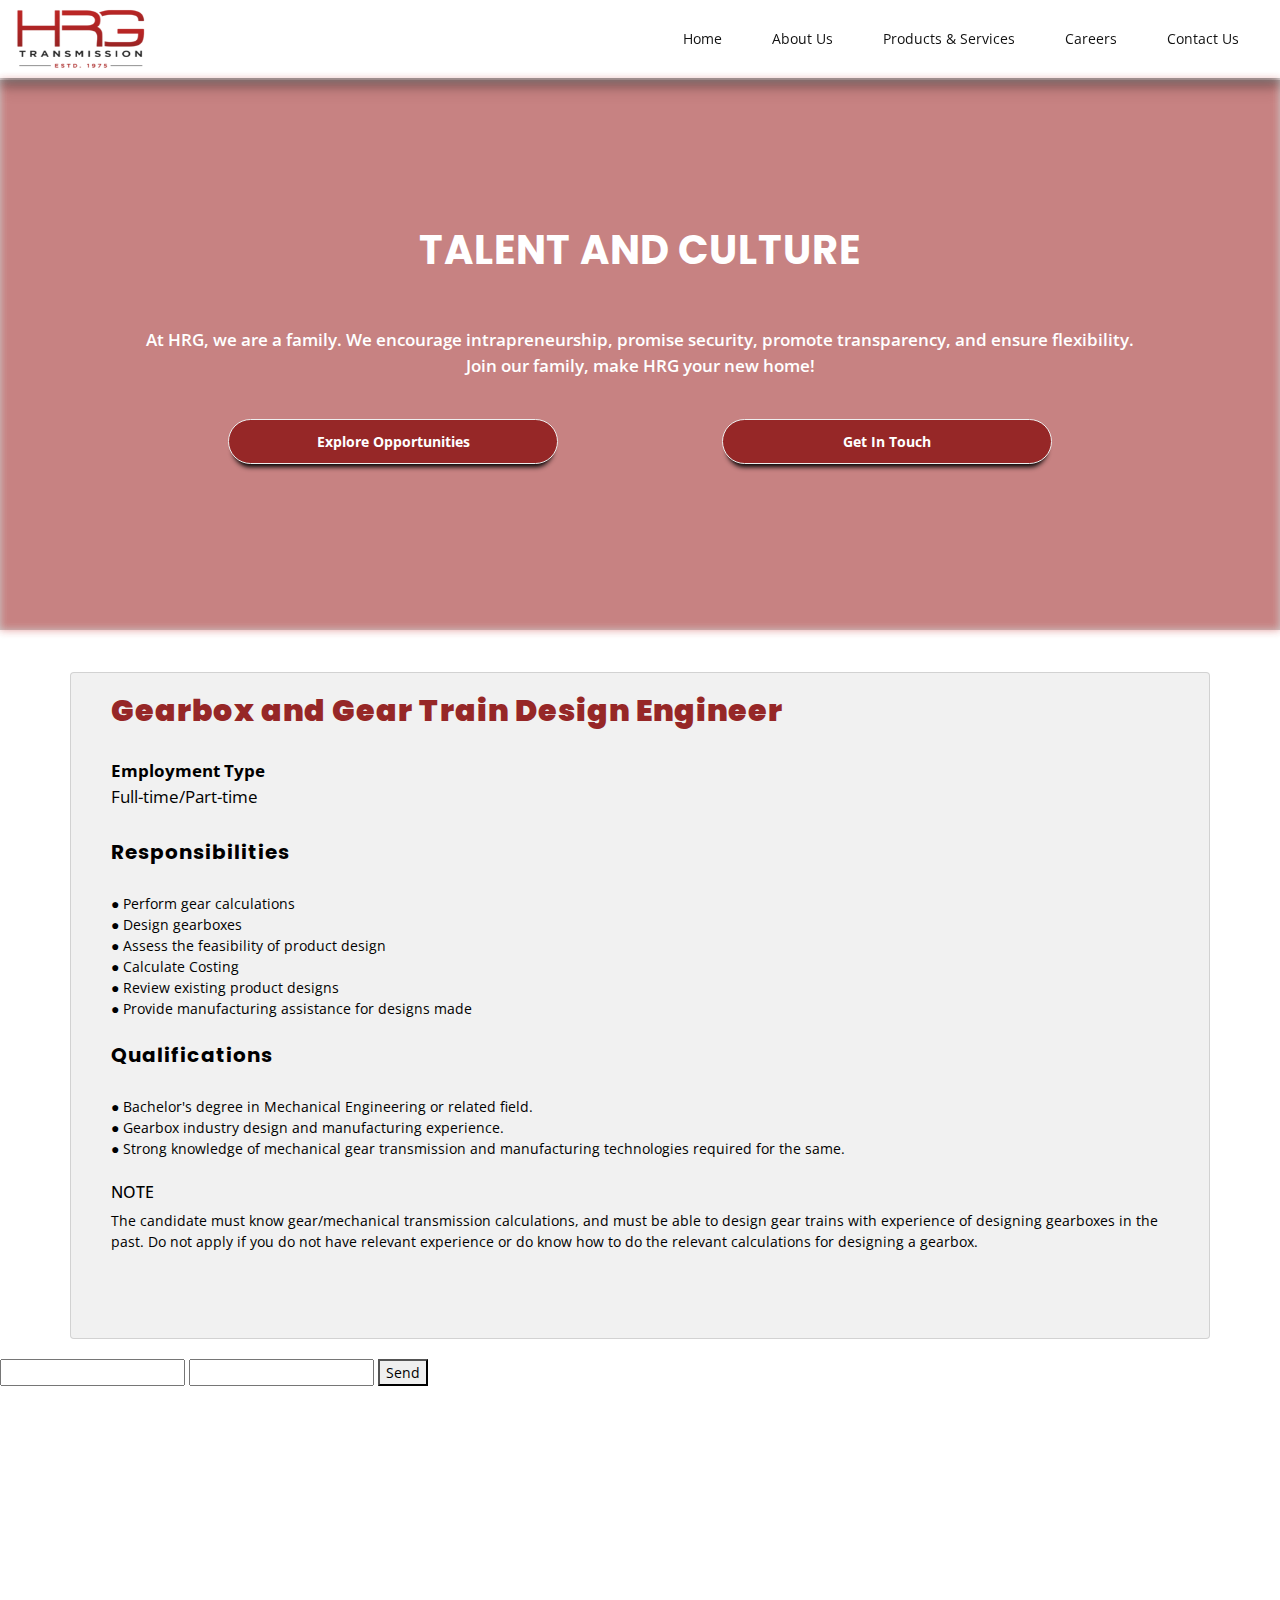
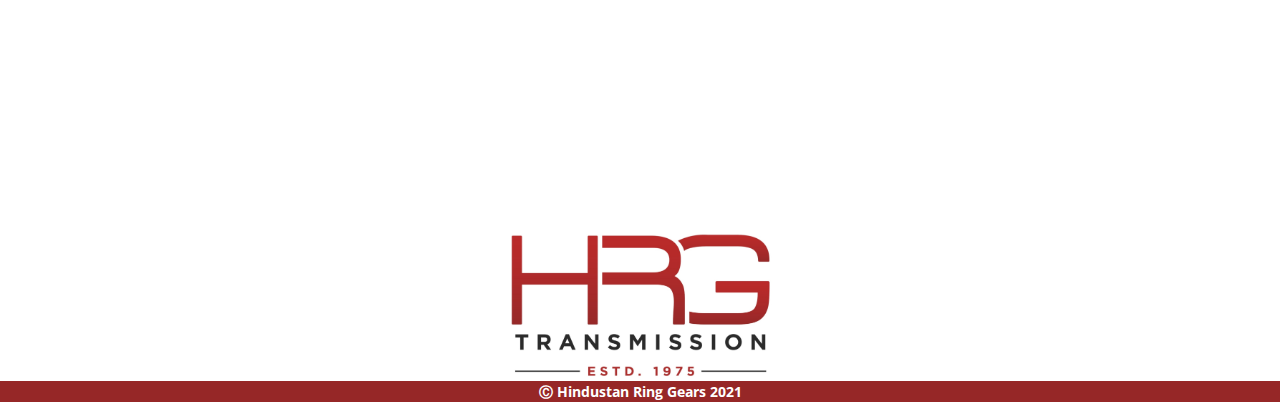
==== careers.html @ 435c7778 "Add files via upload" ====
<!DOCTYPE html>
<html lang="en" >
<head>
  <meta charset="UTF-8">
  <title>HRG Transmission - Careers</title>
  <meta name="viewport" content="width=device-width, initial-scale=1">
  <link rel="apple-touch-icon" sizes="180x180" href="./apple-touch-icon.png">
<link rel="icon" type="image/png" sizes="32x32" href="./favicon-32x32.png">
<link rel="icon" type="image/png" sizes="16x16" href="./favicon-16x16.png">
<link rel="manifest" href="/site.webmanifest">
<link rel="mask-icon" href="/safari-pinned-tab.svg" color="#5bbad5">
<meta name="msapplication-TileColor" content="#da532c">
<meta name="theme-color" content="#ffffff">
<link href='https://fonts.googleapis.com/css?family=Open+Sans:400,300,600,600italic,800,700,300italic' rel='stylesheet' type='text/css'>

<!-- <link rel="stylesheet" href="https://maxcdn.bootstrapcdn.com/font-awesome/4.5.0/css/font-awesome.min.css"><link rel="stylesheet" href="https://cdnjs.cloudflare.com/ajax/libs/normalize/5.0.0/normalize.min.css"> -->
	<link rel="stylesheet" href="https://maxcdn.bootstrapcdn.com/bootstrap/4.0.0/css/bootstrap.min.css" integrity="sha384-Gn5384xqQ1aoWXA+058RXPxPg6fy4IWvTNh0E263XmFcJlSAwiGgFAW/dAiS6JXm" crossorigin="anonymous">
    <link rel="stylesheet" href="./css/font-awesome.min.css">
    <!-- <link rel="stylesheet" href="https://cdnjs.cloudflare.com/ajax/libs/normalize/5.0.0/normalize.min.css">
    <link rel='stylesheet' href='https://cdnjs.cloudflare.com/ajax/libs/animate.css/3.2.3/animate.min.css'> -->
    <link rel="stylesheet" href="./css/line-icons.css">
    <link rel="stylesheet" href="./css/owl.carousel.css">
    <link rel="stylesheet" href="./css/owl.theme.css">
    <link rel="stylesheet" href="./css/nivo-lightbox.css">
    <link rel="stylesheet" href="./css/magnific-popup.css">
    <link rel="stylesheet" href="./css/slicknav.css">
    <link rel="stylesheet" href="./css/animate.css">   
    <link rel="stylesheet" href="./css/responsive.css">
    <link rel="stylesheet" href="./css/products.css">
	<link rel="stylesheet" href="./careerstyle.css">

<!-- <link rel="stylesheet" href="./css/main.css"> -->


</head>
<body>
<!-- partial:index.partial.html -->
<!-- <div class="jobs-nav">
	<div class="logo">CompanyCam</div>
	<div class="apply-now">Apply Now</div>
</div> -->
<!-- <nav class="navbar fixed-top wow fadeInDown">

	<div class="logo-wrapper mx-auto text-center" display="inline-block">
	  <a class="navbar-brand" href="index.html"><img src="./images/hrg.jpg" class="flex-center" width="150px" height="70px"></a>
	</div>

</nav> -->

<nav class="navbar navbar-expand-lg fixed-top scrolling-navbar ">
	<!-- <div class="container"> -->
	  <!-- Brand and toggle get grouped for better mobile display -->
	  <div class="navbar-header">
		<a href="index.html" class="navbar-brand"><img class="img-fulid" src="./hrglogo2.png" alt="HRG" width="130px" height="62px"></a>
		<button class="navbar-toggler" type="button" data-toggle="collapse" data-target="#main-navbar" aria-controls="main-navbar" aria-expanded="false" aria-label="Toggle navigation">
		  <i class="lnr lnr-menu"></i>
		</button>
	  </div>
	  <div class="collapse navbar-collapse" id="main-navbar">
		<ul class="navbar-nav mr-auto w-100 justify-content-end">

		  <li class="nav-item">
			<a class="nav-link page-scroll" href="./index.html">Home</a>
		  </li>
		  <li class="nav-item">
			<a class="nav-link page-scroll" href="./index.html#services">About Us</a>
		  </li>
		  <li class="nav-item">
			<a class="nav-link page-scroll" href="./index.html#allproducts">Products & Services</a>
		  </li>
		  <li class="nav-item">
			<a class="nav-link page-scroll" href="./index.html#joinus">Careers</a>
		  </li>
		  
		  <li class="nav-item">
			<a class="nav-link page-scroll" href="#contactus">Contact Us</a>
		  </li>
		</ul>
	  </div>
	<!-- </div> -->

	<!-- Mobile Menu Start -->
	<ul class="mobile-menu text-center" style="padding-top: 30px; ">
	  
		<li>
		  <a class="page-scroll" href="./index.html">Home</a>
		</li>
		<li>
		  <a class="page-scroll" href="./index.html#services">About Us</a>
		</li>
		<li>
		  <a class="page-scroll" href="./index.html#allproducts">Products & Services</a>
		</li>
		<li>
		  <a class="page-scroll" href="./index.html#joinus">Careers</a>
		</li>
		
		<li>
		  <a class="page-scroll" href="#contactus">Contact Us</a>
		</li>
	</ul>
	<!-- Mobile Menu End -->

  </nav>

<div class="jobs-header">
	<div class="item-title" style="margin-left: auto; margin-right: auto; padding-top: 50px;">
		<div style="text-align: center;"><h3>TALENT AND CULTURE</h3></div>
		<br> 
		<div style="text-align: center;">
			<p>At HRG, we are a family. We encourage intrapreneurship, promise security, promote transparency, and ensure flexibility. 
				<br>
				Join our family, make HRG your new home!</p>
		</div>
		<div class="container" style="text-align: center;">
			<!-- <a href="#pro" class="btn btn-common wow fadeInUp" data-wow-duration="1000ms" data-wow-delay="400ms"><strong>Join Us</strong></a> -->
			<div class="row">
			<div class="col" style="margin-top: 20px;">
				<a href="mailto:talentandculture@hrgtransmission.com" class="btn btn-common wow fadeInUp" data-wow-duration="1000ms" data-wow-delay="400ms"><strong>Explore Opportunities</strong></a>
			</div>
			<div class="col" style="margin-top: 20px;">	
			<a href="#contactus" class="btn btn-common wow fadeInUp" style="padding-top: 15px;" data-wow-duration="1000ms" data-wow-delay="400ms"><strong>Get In Touch</strong></a>
			</div>
			</div>	
		</div>
		
	
	</div>
	<div class="overlay background" style="padding-top: 50px;"></div>
</div>
<br>
<br>
<section id="pro"></section>
<div class="card wow zoomIn w3-gray container" style="margin-top: 90px; margin-bottom: 10px; box-shadow: 5px 10px 8px #888888;"> 

	<div id="corner" class="card-body">

	  <!-- <img src="./images/Group 175.png" class="ribbon" width="125px" height="90px"/> -->

		<h2 style="color: #962727; text-align: left;"><strong>Gearbox and Gear Train Design Engineer</strong></h2>
		<br>

		<!-- <div class="row text-right" style="float:right; padding-right: 10px;">
			<div class="col">
				<p><strong>Employment Type</strong><br>Full-time</p>
			
			</div>
				
		</div> -->

		<p class="card-text">
			<strong>Employment Type</strong><br>Full-time/Part-time
		</p>


		<p class="card-text" style="margin-top:30px">
		  <ul class="list-unstyled mt-3 mb-4">
		  <p class="funny text-left">
			<h4>Responsibilities</h3><br>
			● Perform gear calculations<br>
			● Design gearboxes<br>
			● Assess the feasibility of product design<br>
			● Calculate Costing<br>
			● Review existing product designs<br>
			● Provide manufacturing assistance for designs made<br>
			<!-- <ul>
				<li>Perform gear calculations</li>
				<li>Design gearboxes</li>
				<li>Assess the feasibility of product design</li>
				<li>Calculate Costing</li>
				<li>Review existing product designs</li>
				<li>Provide manufacturing assistance for designs made</li>
			  </ul>  -->
		  </p>
		  </ul>
		  
		</p>

		<p class="card-text">
			<ul class="list-unstyled mt-3 mb-4">
			<p class="funny text-left">
			  <h4>Qualifications</h4><br>
			  ● Bachelor's degree in Mechanical Engineering or related field.
					<br>
					● Gearbox industry design and manufacturing experience. <br>
					● Strong knowledge of mechanical gear transmission and manufacturing technologies required for the same.<br>
			  <!-- <ul>
				  <li>Perform gear calculations</li>
				  <li>Design gearboxes</li>
				  <li>Assess the feasibility of product design</li>
				  <li>Calculate Costing</li>
				  <li>Review existing product designs</li>
				  <li>Provide manufacturing assistance for designs made</li>
				</ul>  -->
			</p>
			</ul>
			
		</p>

		<h6>NOTE</h6> 
	The candidate must know gear/mechanical transmission calculations, and must be able to design gear trains with experience of designing gearboxes in the past. 
	Do not apply if you do not have relevant experience or do know how to do the relevant calculations for designing a gearbox.
	<br>
	<br>
	<div class="row" style="float:right;">
		<a href="mailto:talentandculture@hrgtransmission.com" class="btn btn-common wow fadeInUp" data-wow-duration="1000ms" data-wow-delay="400ms" style="float: right;"><strong>Apply Now</strong></a>
	</div>
	<br>
	<br>
	</div>
  </div>


<!--------------------------------------------------------------------------------------------->




  <!---INQUIRY FORM-->
  <div style="margin-top: 20px;">
	<script type="text/javascript" src="https://form.jotform.com/jsform/211502996618461"></script>
  </div>

<!---------------------------------------------------------------->
  	<div style="margin-top: 20px;">

		<form action="https://formsubmit.co/0427a49a3bc2375299dc4ae72edee206" method="POST">
			<input type="text" name="name" required>
			<input type="email" name="email" required>
			<button type="submit">Send</button>
	   </form>

	</div>

  <!-- Contact Section Start -->
  <!----------MAP integrated banner-->

  <section id="contactus" class="contactus wow fadeInUp"> 
	<div class="container wow fadeInUp">
		<div class="row">
		  <div class="col-md-4 services">
			<h4 class="promo-title-2" style="color: #fff">Reach Us At</h4>
		  <p style="color: #fff">
			188, Budge Budge Trunk Rd,<br>
			Maheshtala,<br>
			West Bengal 700141<br>
			<p class="email" style="color: #fff">Reach us at:<br> <a style="color: rgb(240, 223, 150)" href="mailto:contact@hrgtransmission.com"> contact@hrgtransmission.com</a></p>
			<p class="email" style="color: #fff">Join our team:  <a style="color: rgb(240, 223, 150)" href="mailto:talentandculture@hrgtransmission.com"> talentandculture@hrgtransmission.com</a></p>
		  </p>
		</div>
		  <div class="col-md-3">
			
			<h4 class="promo-title-2" style="color: #fff">Call Us</h4>
			<div style="margin-top: 20px; margin-bottom:20px;">
			  <!-- <ul>
			  <li><i class="fa fa-phone"></i>&emsp;+91 98309 45213</li>
			  <br>
			  <li><i class="fa fa-phone"></i>&emsp;033 2492 6172</li>
			  </ul> -->
			  <span style="color: #fff"><img src="https://img.icons8.com/flat-round/64/000000/phone.png" style="width:20px;"/>  +91 98309 45213</span><br><br>
			  <span style="color: #fff"><img src="https://img.icons8.com/flat-round/64/000000/phone.png" style="width:20px;"/>  033 2492 6172</span>
			</div>

		  </div>
		  <div class="col-md-4">
			
			<div class="map-responsive">
			  <iframe src="https://www.google.com/maps/embed?pb=!1m18!1m12!1m3!1d3685.938474822436!2d88.2513408148418!3d22.506491441066125!2m3!1f0!2f0!3f0!3m2!1i1024!2i768!4f13.1!3m3!1m2!1s0x3a0277a894557c7b%3A0xb6a2e3509e716285!2sHRG%20Transmission%20-%20Hindustan%20Ring%20Gears!5e0!3m2!1sen!2sin!4v1623564634397!5m2!1sen!2sin" width="450" height="310" frameborder="0" style="border:0;" allowfullscreen="" aria-hidden="false" tabindex="0" loading="lazy"></iframe>
			</div>

		  </div>
		</div>
	</div>
  </section>
  <!-- Contact Section End -->

  <!-- Footer Section Start -->
			
	<section id="">
	  <div>
		<div class="row">
		  
		

		  <div class="col text-center footer2" id="footer2" style="margin-top: 15px;">
			<div class="row text-center footer2">
			  
			  <img class="img text-center" src="./images/hrg.jpg" alt="hrg" width="275px" height="150px">
			  
			</div>
		  </div>

		  <div class="footer3 col" id="footer3">
			<div class="text-center" style="margin-top: 15px; margin-right: 15px;">
			  
			  <img class="img-fluid" src="./images/hrg.jpg" alt="hrg" width="175px">
			  
			</div>
		  </div>
			
		</div>
	  </div>
	</section>
  
  <!-- <section id="footer">
	<div class="row">

	  <div class="footer1 col-8 container">
		<div class="container" style="margin-left: 17%;">
		  <ul class="container footer-links">
			<li>
			  <a href="#home-area">Home</a>
			</li>
			<li>
			  <a href="#services">About Us</a>
			</li>
			<li>
			  <a href="#products">Products</a>
			</li>
			<li>
			  <a href="#joinus">Careers</a>
			</li>
			<li>
			  <a href="#testimonial">Testimonials</a>
			</li>
			<li>
			  <a href="#contactus">Contact Us</a>
			</li>
		  </ul>
		</div>
	  </div>

	  <div class="col-4 container">
		
			
		  <div style="margin-left: 35%; margin-top: 20px; margin-bottom: 20px;">
			<img src="./images/hrg.jpg" alt="hrg" width="100px">
			<br>
			&nbsp;&nbsp;Made in India.
		  </div>
		  
		
	  </div>
	</div>
  </section> -->


  <section>
	<div class="text-center" style="background: #962727;">
	  <strong style="color: rgb(255, 255, 255)">Ⓒ Hindustan Ring Gears 2021</strong>

	</div>
  </section>
  <!-- Footer Section End --> 

  <!-- Go To Top Link -->
  <a href="#" class="back-to-top">
	<i class="fas fa-chevron-up"></i>
  </a>
  
  <div id="loader">
	<div class="spinner">
	  <div class="double-bounce1"></div>
	  <div class="double-bounce2"></div>
	</div>
  </div>     

  <!-- jQuery first, then Tether, then Bootstrap JS. -->
  <script src="./jscript/jquery-min.js"></script>
  <script src="./jscript/popper.min.js"></script>
  <script src="https://maxcdn.bootstrapcdn.com/bootstrap/4.0.0/js/bootstrap.min.js" integrity="sha384-JZR6Spejh4U02d8jOt6vLEHfe/JQGiRRSQQxSfFWpi1MquVdAyjUar5+76PVCmYl" crossorigin="anonymous"></script>
  <script src="./jscript/jquery.mixitup.js"></script>
  <script src="./jscript/nivo-lightbox.js"></script>
  <script src="./jscript/owl.carousel.js"></script>    
  <script src="./jscript/jquery.stellar.min.js"></script>    
  <script src="./jscript/jquery.nav.js"></script>    
  <script src="./jscript/scrolling-nav.js"></script>    
  <script src="./jscript/jquery.easing.min.js"></script>    
  <script src="./jscript/smoothscroll.js"></script>    
  <script src="./jscript/jquery.slicknav.js"></script>     
  <script src="./jscript/wow.js"></script>   
  <script src="./jscript/jquery.vide.js"></script>
  <script src="./jscript/jquery.counterup.min.js"></script>    
  <script src="./jscript/jquery.magnific-popup.min.js"></script>    
  <script src="./jscript/waypoints.min.js"></script>    
  <script src="./jscript/form-validator.min.js"></script>
  <script src="./jscript/contact-form-script.js"></script>   
  <script src="./jscript/main.js"></script>
  <!-- <script src="jscript/typeit.min.js"></script> -->
  <script src="https://kit.fontawesome.com/7d40e205dd.js" crossorigin="anonymous"></script>
	<script>
	  new TypeIt('#type', {
		  speed: 75,
		  startDelay: 900,
		  cursor: false
		  });
  </script>

<!-- <script>
function funcOne() {
  document.getElementById("div1").style.background = "blue";
  document.getElementById("img1").src = "images/Group 4 - Blue.png";
	document.getElementById("div2").style.background = "gray";
  document.getElementById("img2").src = "images/Group 5 - Gray.png";
};

function funcTwo() {
  document.getElementById("div1").style.background = "gray";
  document.getElementById("img1").src = "images/Group 4 - Gray.png";
	document.getElementById("div2").style.background = "blue";
  document.getElementById("img2").src = "images/Group 5 - Blue.png";
};

</script> -->

  
  <!-- <script>
	$(document).ready(function(){
	  $("#top").click(function(){
		$("#p1").hide();
		$("#p2").show();
	  });
	  $("#bottom").click(function(){
		$("#p2").hide();
		$("#p1").show();
	  });
	  $("#p1").hide();
	});
	</script> -->
	

	<!-- <script>
	  $(document).ready(function(){
		$("#div1").click(function(){
		  $("#collapseExample2").hide();
		  $("#collapseExample1").show();
		});
		$("#div2").click(function(){
		  $("#collapseExample1").hide();
		  $("#collapseExample2").show();
		});
		$("#collapseExample2").hide();
		
	  });
	</script>  -->

	<script>
			$(document).ready(function(){
			  $("#viewall").click(function(){
				$("#card-group").show();
				$("#viewall").hide();
			  });
			  $("#collapse").click(function(){
				$("#card-group").hide();
				$("#viewall").show();
			  });

			  $("#card-group").hide();
			})
	</script>


	<script>
	  let stack = document.querySelector(".stack");

	  [...stack.children].reverse().forEach(i => stack.append(i));

	  stack.addEventListener("click", swap);

	  function swap(e) {
	  let card = document.querySelector(".cardn:last-child");
		// if (e.target !== "change") return;
		card.style.animation = "swap 700ms forwards";

	  setTimeout(() => {
		card.style.animation = "";
		stack.prepend(card);
		}, 700);
	  }
	</script> 
  
</body>
</html>
---- css/line-icons.css ----
@font-face {
	font-family: 'Linearicons-Free';
	src:url('../fonts/Linearicons-Free.eot?w118d');
	src:url('../fonts/Linearicons-Free.eot?#iefixw118d') format('embedded-opentype'),
		url('../fonts/Linearicons-Free.woff2?w118d') format('woff2'),
		url('../fonts/Linearicons-Free.woff?w118d') format('woff'),
		url('../fonts/Linearicons-Free.ttf?w118d') format('truetype'),
		url('../fonts/Linearicons-Free.svg?w118d#Linearicons-Free') format('svg');
	font-weight: normal;
	font-style: normal;
}

.lnr {
	font-family: 'Linearicons-Free';
	speak: none;
	font-style: normal;
	font-weight: normal;
	font-variant: normal;
	text-transform: none;
	line-height: 1;

	/* Better Font Rendering =========== */
	-webkit-font-smoothing: antialiased;
	-moz-osx-font-smoothing: grayscale;
}

.lnr-home:before {
	content: "\e800";
}
.lnr-apartment:before {
	content: "\e801";
}
.lnr-pencil:before {
	content: "\e802";
}
.lnr-magic-wand:before {
	content: "\e803";
}
.lnr-drop:before {
	content: "\e804";
}
.lnr-lighter:before {
	content: "\e805";
}
.lnr-poop:before {
	content: "\e806";
}
.lnr-sun:before {
	content: "\e807";
}
.lnr-moon:before {
	content: "\e808";
}
.lnr-cloud:before {
	content: "\e809";
}
.lnr-cloud-upload:before {
	content: "\e80a";
}
.lnr-cloud-download:before {
	content: "\e80b";
}
.lnr-cloud-sync:before {
	content: "\e80c";
}
.lnr-cloud-check:before {
	content: "\e80d";
}
.lnr-database:before {
	content: "\e80e";
}
.lnr-lock:before {
	content: "\e80f";
}
.lnr-cog:before {
	content: "\e810";
}
.lnr-trash:before {
	content: "\e811";
}
.lnr-dice:before {
	content: "\e812";
}
.lnr-heart:before {
	content: "\e813";
}
.lnr-star:before {
	content: "\e814";
}
.lnr-star-half:before {
	content: "\e815";
}
.lnr-star-empty:before {
	content: "\e816";
}
.lnr-flag:before {
	content: "\e817";
}
.lnr-envelope:before {
	content: "\e818";
}
.lnr-paperclip:before {
	content: "\e819";
}
.lnr-inbox:before {
	content: "\e81a";
}
.lnr-eye:before {
	content: "\e81b";
}
.lnr-printer:before {
	content: "\e81c";
}
.lnr-file-empty:before {
	content: "\e81d";
}
.lnr-file-add:before {
	content: "\e81e";
}
.lnr-enter:before {
	content: "\e81f";
}
.lnr-exit:before {
	content: "\e820";
}
.lnr-graduation-hat:before {
	content: "\e821";
}
.lnr-license:before {
	content: "\e822";
}
.lnr-music-note:before {
	content: "\e823";
}
.lnr-film-play:before {
	content: "\e824";
}
.lnr-camera-video:before {
	content: "\e825";
}
.lnr-camera:before {
	content: "\e826";
}
.lnr-picture:before {
	content: "\e827";
}
.lnr-book:before {
	content: "\e828";
}
.lnr-bookmark:before {
	content: "\e829";
}
.lnr-user:before {
	content: "\e82a";
}
.lnr-users:before {
	content: "\e82b";
}
.lnr-shirt:before {
	content: "\e82c";
}
.lnr-store:before {
	content: "\e82d";
}
.lnr-cart:before {
	content: "\e82e";
}
.lnr-tag:before {
	content: "\e82f";
}
.lnr-phone-handset:before {
	content: "\e830";
}
.lnr-phone:before {
	content: "\e831";
}
.lnr-pushpin:before {
	content: "\e832";
}
.lnr-map-marker:before {
	content: "\e833";
}
.lnr-map:before {
	content: "\e834";
}
.lnr-location:before {
	content: "\e835";
}
.lnr-calendar-full:before {
	content: "\e836";
}
.lnr-keyboard:before {
	content: "\e837";
}
.lnr-spell-check:before {
	content: "\e838";
}
.lnr-screen:before {
	content: "\e839";
}
.lnr-smartphone:before {
	content: "\e83a";
}
.lnr-tablet:before {
	content: "\e83b";
}
.lnr-laptop:before {
	content: "\e83c";
}
.lnr-laptop-phone:before {
	content: "\e83d";
}
.lnr-power-switch:before {
	content: "\e83e";
}
.lnr-bubble:before {
	content: "\e83f";
}
.lnr-heart-pulse:before {
	content: "\e840";
}
.lnr-construction:before {
	content: "\e841";
}
.lnr-pie-chart:before {
	content: "\e842";
}
.lnr-chart-bars:before {
	content: "\e843";
}
.lnr-gift:before {
	content: "\e844";
}
.lnr-diamond:before {
	content: "\e845";
}
.lnr-linearicons:before {
	content: "\e846";
}
.lnr-dinner:before {
	content: "\e847";
}
.lnr-coffee-cup:before {
	content: "\e848";
}
.lnr-leaf:before {
	content: "\e849";
}
.lnr-paw:before {
	content: "\e84a";
}
.lnr-rocket:before {
	content: "\e84b";
}
.lnr-briefcase:before {
	content: "\e84c";
}
.lnr-bus:before {
	content: "\e84d";
}
.lnr-car:before {
	content: "\e84e";
}
.lnr-train:before {
	content: "\e84f";
}
.lnr-bicycle:before {
	content: "\e850";
}
.lnr-wheelchair:before {
	content: "\e851";
}
.lnr-select:before {
	content: "\e852";
}
.lnr-earth:before {
	content: "\e853";
}
.lnr-smile:before {
	content: "\e854";
}
.lnr-sad:before {
	content: "\e855";
}
.lnr-neutral:before {
	content: "\e856";
}
.lnr-mustache:before {
	content: "\e857";
}
.lnr-alarm:before {
	content: "\e858";
}
.lnr-bullhorn:before {
	content: "\e859";
}
.lnr-volume-high:before {
	content: "\e85a";
}
.lnr-volume-medium:before {
	content: "\e85b";
}
.lnr-volume-low:before {
	content: "\e85c";
}
.lnr-volume:before {
	content: "\e85d";
}
.lnr-mic:before {
	content: "\e85e";
}
.lnr-hourglass:before {
	content: "\e85f";
}
.lnr-undo:before {
	content: "\e860";
}
.lnr-redo:before {
	content: "\e861";
}
.lnr-sync:before {
	content: "\e862";
}
.lnr-history:before {
	content: "\e863";
}
.lnr-clock:before {
	content: "\e864";
}
.lnr-download:before {
	content: "\e865";
}
.lnr-upload:before {
	content: "\e866";
}
.lnr-enter-down:before {
	content: "\e867";
}
.lnr-exit-up:before {
	content: "\e868";
}
.lnr-bug:before {
	content: "\e869";
}
.lnr-code:before {
	content: "\e86a";
}
.lnr-link:before {
	content: "\e86b";
}
.lnr-unlink:before {
	content: "\e86c";
}
.lnr-thumbs-up:before {
	content: "\e86d";
}
.lnr-thumbs-down:before {
	content: "\e86e";
}
.lnr-magnifier:before {
	content: "\e86f";
}
.lnr-cross:before {
	content: "\e870";
}
.lnr-menu:before {
	content: "\e871";
}
.lnr-list:before {
	content: "\e872";
}
.lnr-chevron-up:before {
	content: "\e873";
}
.lnr-chevron-down:before {
	content: "\e874";
}
.lnr-chevron-left:before {
	content: "\e875";
}
.lnr-chevron-right:before {
	content: "\e876";
}
.lnr-arrow-up:before {
	content: "\e877";
}
.lnr-arrow-down:before {
	content: "\e878";
}
.lnr-arrow-left:before {
	content: "\e879";
}
.lnr-arrow-right:before {
	content: "\e87a";
}
.lnr-move:before {
	content: "\e87b";
}
.lnr-warning:before {
	content: "\e87c";
}
.lnr-question-circle:before {
	content: "\e87d";
}
.lnr-menu-circle:before {
	content: "\e87e";
}
.lnr-checkmark-circle:before {
	content: "\e87f";
}
.lnr-cross-circle:before {
	content: "\e880";
}
.lnr-plus-circle:before {
	content: "\e881";
}
.lnr-circle-minus:before {
	content: "\e882";
}
.lnr-arrow-up-circle:before {
	content: "\e883";
}
.lnr-arrow-down-circle:before {
	content: "\e884";
}
.lnr-arrow-left-circle:before {
	content: "\e885";
}
.lnr-arrow-right-circle:before {
	content: "\e886";
}
.lnr-chevron-up-circle:before {
	content: "\e887";
}
.lnr-chevron-down-circle:before {
	content: "\e888";
}
.lnr-chevron-left-circle:before {
	content: "\e889";
}
.lnr-chevron-right-circle:before {
	content: "\e88a";
}
.lnr-crop:before {
	content: "\e88b";
}
.lnr-frame-expand:before {
	content: "\e88c";
}
.lnr-frame-contract:before {
	content: "\e88d";
}
.lnr-layers:before {
	content: "\e88e";
}
.lnr-funnel:before {
	content: "\e88f";
}
.lnr-text-format:before {
	content: "\e890";
}
.lnr-text-format-remove:before {
	content: "\e891";
}
.lnr-text-size:before {
	content: "\e892";
}
.lnr-bold:before {
	content: "\e893";
}
.lnr-italic:before {
	content: "\e894";
}
.lnr-underline:before {
	content: "\e895";
}
.lnr-strikethrough:before {
	content: "\e896";
}
.lnr-highlight:before {
	content: "\e897";
}
.lnr-text-align-left:before {
	content: "\e898";
}
.lnr-text-align-center:before {
	content: "\e899";
}
.lnr-text-align-right:before {
	content: "\e89a";
}
.lnr-text-align-justify:before {
	content: "\e89b";
}
.lnr-line-spacing:before {
	content: "\e89c";
}
.lnr-indent-increase:before {
	content: "\e89d";
}
.lnr-indent-decrease:before {
	content: "\e89e";
}
.lnr-pilcrow:before {
	content: "\e89f";
}
.lnr-direction-ltr:before {
	content: "\e8a0";
}
.lnr-direction-rtl:before {
	content: "\e8a1";
}
.lnr-page-break:before {
	content: "\e8a2";
}
.lnr-sort-alpha-asc:before {
	content: "\e8a3";
}
.lnr-sort-amount-asc:before {
	content: "\e8a4";
}
.lnr-hand:before {
	content: "\e8a5";
}
.lnr-pointer-up:before {
	content: "\e8a6";
}
.lnr-pointer-right:before {
	content: "\e8a7";
}
.lnr-pointer-down:before {
	content: "\e8a8";
}
.lnr-pointer-left:before {
	content: "\e8a9";
}
---- css/responsive.css ----
/* only small desktops */
/* tablets */
/* only small tablets */
@media (min-width: 768px) and (max-width: 991px) {
  #hero-area .contents h1 {
    font-size: 28px;
  }
  .item-boxes h4 {
    font-size: 18px;
  }
  #features .show-box img {
    display: none;
  }
  .pricing-table .pricing-details ul li {
    font-size: 12px;
  }
  .counters .facts-item .fact-count h4 {
    font-size: 14px;
  }
  .single-team {
    margin-bottom: 30px;
  }
  .meta-tags span {
    margin-right: 3px;
  }
  .meta-tags span i {
    margin-right: 0px;
  }
  #blog .blog-item-text h3 {
    font-size: 14px;
    line-height: 20px;
  }
}

/* mobile or only mobile */
@media (max-width: 767px) {
  .section-header .section-title {
    font-size: 20px;
  }
  #hero-area .contents {
    padding: 100px 0 80px;
  }
  #hero-area .contents h1 {
    font-size: 18px;
    line-height: 30px;
  }
  #hero-area .contents img{
    padding-bottom: 5%;
  }
  #features .show-box img {
    display: none;
  }
  #features .box-item .text h4 {
    font-size: 14px;
  }
  .controls {
    margin: 0px;
  }
  .controls .btn {
    font-size: 13px;
    padding: 7px 7px;
  }
  .video-promo .video-promo-content h2 {
    font-size: 22px;
  }
  .pricing-table {
    margin-bottom: 15px;
  }
  .counters .facts-item {
    margin-bottom: 30px;
  }
  .single-team {
    margin-bottom: 15px;
  }
  .contact-us {
    margin-bottom: 30px;
  }
  .contact-us h3 {
    font-size: 28px;
  }
  .footer-links li a {
    margin-right: 10px;
  }
  .copyright {
    float: left;
  }
}
---- css/products.css ----
/* ==========================================================================
   IMPORT GOOGLE FONTS
   ========================================================================== */
   @import url("https://fonts.googleapis.com/css?family=Poppins:400,700");
   /* ==========================================================================
      GENERAL
      ========================================================================== */
   body {
     font-family: 'Poppins', sans-serif;
     color: #333;
     font-size: 14px;
     font-weight: 400;
     background: #fff;
     overflow-x: hidden;
   }
   
   html {
     overflow-x: hidden;
   }
   .map-responsive{
     overflow:hidden;
     padding-bottom: 100%;
     position:relative;
     height:0;
     /* width: 400px; */
     /* height: 310px; */
   }
   @media (min-width:767px){
     .map-responsive{
       overflow:hidden;
       padding-bottom: 100%;
       position:relative;
       height:0;
       width: 128%;
       /* width: 450px; */
       /* height: 310px; */
     }
   }
   .map-responsive iframe{
     left:0;
     top:0;
     height:100%;
     width:100%;
     position:absolute;
     /* width: 450px;
     height: 310px; */
   }
   p {
     font-size: 17px;
     line-height: 26px;
     /* line-height: 1.8; */
   }
   
   a:hover, a:focus {
     color: #962727;
   }
   
   a {
     -webkit-transition: all 0.2s linear;
     -moz-transition: all 0.2s linear;
     -o-transition: all 0.2s linear;
     transition: all 0.2s linear;
   }
   
   h1, h5 {
     font-family: 'Poppins', sans-serif;
     font-size: 40px;
     font-weight: 700;
     letter-spacing: 1px;
     color: white;
     /* style="font-size:10vw" */
   }
   h2{
     font-family: 'Poppins', sans-serif;
     font-size: 30px;
     font-weight: 700;
     letter-spacing: 1px;
   }
   h3{
     font-family: 'Poppins', sans-serif;
     color: #ffffff;
     font-size: 40px;
     font-weight: 700;
     letter-spacing: 1px;
   }
   h4{
     color: #000000;
     font-family: 'Poppins', sans-serif;
     font-size: 20px;
     font-weight: 700;
     letter-spacing: 1px;
   }
   .lead{
     color: #ffffff;
     font-size: 22px;
     line-height: 26px;
   }
   ul {
     margin: 0;
     padding: 0;
   }
   
   ul li {
     list-style: none;
   }
   
   a:hover,
   a:focus {
     text-decoration: none;
     outline: none;
   }
   
   a:not([href]):not([tabindex]) {
     color: #fff;
   }
   
   a:not([href]):not([tabindex]):focus, a:not([href]):not([tabindex]):hover {
     color: #051adb;
   }
   #yolo{
     margin-top: 79px;
     position: relative;
   }
   /* .carousel{
     margin-top: 76px;
   } */
   
   /*
   Forces image to be 100% width and not max width of 100%
   */
   .carousel-item .img-fluid {
     width:100%;
   }
   @media (min-width:916px){
     
       .carousel-caption{
         margin-bottom: 80px;
       }
     
   }
   
   
   /* ==========================================================================
      Section Title
      ========================================================================== */
   .section {
     padding: 80px 0;
   }
   
   .section-header {
     color: #fff;
     margin-bottom: 40px;
     text-align: center;
   }
   
   .section-header .section-title {
     font-size: 42px;
     margin-top: 0;
     text-transform: uppercase;
     font-weight: 700;
     color: #333;
     position: relative;
   }
   
   .section-header .section-title span {
     color: #059ADB;
   }
   
   .section-header .section-subtitle {
     margin-top: 15px;
     color: #333;
     font-size: 14px;
     font-weight: 400;
   }
   
   .section-header .lines {
     margin: auto;
     width: 70px;
     position: relative;
     border-top: 2px solid #059ADB;
     margin-top: 15px;
   }
   
   /* ==========================================================================
      Buttons
      ========================================================================== */
   .btn {
     font-size: 14px;
     padding: 11px 40px;
     /* border-radius: 10px; */
     font-weight: 400;
     color: #962727(43, 7, 245);
     cursor: pointer;
     /* text-transform: uppercase; */
     -webkit-transition: all 0.2s linear;
     -moz-transition: all 0.2s linear;
     -o-transition: all 0.2s linear;
     transition: all 0.2s linear;
     display: inline-block;
     background-color: white;
     /*z-index: -9;*/
     /* box-shadow: 0 8px 5px -5px #000000; */
   }
   
   .btn-primary
   {
     color: white;
     background-color: #962727;
     font-size: 16px;
     /* border-radius: 20px; */
     /* box-shadow: 0 8px 5px -5px #000000; */
     cursor: pointer;
     font-weight: 600;
     width: 150px;
     height: 35px;
   }
   .btn-primary:hover,
   .btn-primary:focus,
   .btn-primary:active
   {
     /* box-shadow: 0 8px 5px -5px #000000; */
     /* outline: dotted; */
     color:#962727;
     z-index: 9;
     background:  white;
     transition: 0.2s all ease-in-out;
     transform: translateY(4px);
     font-weight: 600;
     width: 150px;
     height: 35px;
     /* border-radius: 20px; */
     font-size: 16px;
     border:1px #962727;
   }
   .btn-primary a:hover
   {
     color: #962727;
   }
   .btn-primary-mobile{
     color: white;
     background-color: #962727;
     font-size: 16px;
     /* border-radius: 20px; */
     box-shadow: 0 8px 5px -5px #000000;
     cursor: pointer;
     font-weight: 600;
     width: 150px;
     height: 35px;
     padding-top: 2%;
   }
   .btn:hover,
   .btn:focus,
   .btn:active {
     /* box-shadow: 0 8px 5px -5px #000000; */
     /* outline: dotted; */
     color:#962727;
     z-index: 9;
     background:  white;
     transition: 0.2s all ease-in-out;
     transform: translateY(4px);
   
   }
   
   .btn-common {
     border: 3px solid #962727;
     background: #fff;/* #059ADB;*/
     position: relative;
     color:#962727;
     z-index: 1;
     border-radius: 30px;
     width: 330px;
   }
   
   .btn-common:hover {
     color: #fff;
     background: #962727;
     border-color: #962727;
     transition: 0.2s all ease-in-out;
     transform: translateY(4px);
     /* transition: all .50s ease-in-out;
     -moz-transition: all .50s ease-in-out;
     -webkit-transition: all .50s ease-in-out; */
     
   }
   
   .btn-border {
     color: #fff;
     background-color: transparent;
     border: 2px solid rgb(241, 17, 17);
     /* border-radius: 4px; */
   }
   
   .btn-border:hover {
     border: 2px solid #fff;
     color: #fff;
     background-color: #962727;
   }
   
   .btn-lg {
     padding: 14px 33px;
     text-transform: uppercase;
     font-size: 16px;
   }
   
   .btn-rm {
     padding: 7px 0px;
     color: #999;
     text-transform: capitalize;
   }
   
   .btn-rm i {
     vertical-align: middle;
   }
   
   button:focus {
     outline: none !important;
   }
   
   .clear {
     clear: both;
   }
   
   /* ==========================================================================
      Social Icons
      ========================================================================== */
   .social-icons {
     margin-top: 40px;
   }
   
   .social-icons ul {
     margin: 0;
     padding: 0;
     list-style: none;
   }
   
   .social-icons ul li {
     display: inline;
   }
   
   .social-icons ul li a {
     display: inline-block;
     margin-right: 5px;
     margin-bottom: 15px;
     border-radius: 50%;
     line-height: 40px;
     width: 40px;
     height: 40px;
     text-align: center;
     background: rgb(255, 255, 255);
     font-size: 16px;
   }
   
   .social-icons ul li a:hover {
     color: #fff;
   }
   
   .facebook a {
     color: #4867AA;
   }
   
   .facebook a:hover {
     background: #4867AA;
   }
   
   .twitter a {
     color: #1DA1F2;
   }
   
   .twitter a:hover {
     background: #1DA1F2;
   }
   
   .google-plus a {
     color: #DD4D42;
   }
   
   .google-plus a:hover {
     background: #DD4D42;
   }
   
   .youtube a {
     color: #DF2926;
   }
   
   .youtube a:hover {
     background: #DF2926;
   }
   
   .linkedin a {
     color: #007BB6;
   }
   
   .linkedin a:hover {
     background: #007BB6;
   }
   
   .pinterest a {
     color: #BD081C;
   }
   
   .pinterest a:hover {
     background: #BD081C;
   }
   
   .dribbble a {
     color: #428d05;
   }
   
   .dribbble a:hover {
     background: #428d05;
   }
   
   .instagram a{
     color: #EA4C89;
   }
   
   .instagram a:hover{
     background: #EA4C89;
   }
   
   .behance a {
     color: #0B7CFF;
   }
   
   .behance a:hover {
     background: #0B7CFF;
   }
   
   /* ==========================================================================
     Pre Loader
      ========================================================================== */
   #loader {
     position: fixed;
     top: 0;
     left: 0;
     width: 100%;
     height: 100%;
     background: rgb(218, 193, 193);
     z-index: 9999999999;
   }
   
   .spinner {
     width: 40px;
     height: 40px;
     top: 45%;
     position: relative;
     margin: 0px auto;
   }
   
   .double-bounce1, .double-bounce2 {
     width: 100%;
     height: 100%;
     border-radius: 50%;
     background-color: #962727;
     opacity: 0.6;
     position: absolute;
     top: 0;
     left: 0;
     -webkit-animation: sk-bounce 2.0s infinite ease-in-out;
     animation: sk-bounce 2.0s infinite ease-in-out;
   }
   
   .double-bounce2 {
     -webkit-animation-delay: -1.5s;
     animation-delay: -1.5s;
   }
   
   @-webkit-keyframes sk-bounce {
     0%, 100% {
       -webkit-transform: scale(0);
     }
     50% {
       -webkit-transform: scale(1);
     }
   }
   
   @keyframes sk-bounce {
     0%, 100% {
       transform: scale(0);
       -webkit-transform: scale(0);
     }
     50% {
       transform: scale(1.7);
       -webkit-transform: scale(1.7);
     }
   }
   
   /* ========================================================================== 
      Scroll To Up 
      ========================================================================== */
   .back-to-top {
     display: none;
     position: fixed;
     bottom: 18px;
     right: 15px;
   }
   
   .back-to-top i {
     display: block;
     width: 40px;
     height: 40px;
     line-height: 36px;
     color: #fff;
     font-size: 20px;
     text-align: center;
     border-radius: 4px;
     background-color: #962727;
     -webkit-transition: all 0.2s linear;
     -moz-transition: all 0.2s linear;
     -o-transition: all 0.2s linear;
     transition: all 0.2s linear;
   }
   
   /* ==========================================================================
      Home Area
      ========================================================================== */
      .iframe-container{
       position: relative;
       width: 100%;
       /* padding: 5%; */
       padding-bottom: 56.25%; 
       height: 0;
     }
     .iframe-container iframe{
       position: absolute;
       top:0;
       left: 0;
       width: 100%;
       height: 100%;
     }
   
   
   
   
     .iframe-container-about{
       position: relative;
       width: 100%;
       padding-bottom: 56.25%; 
       height: 0;
     }
     @media (max-width:757px){
       .iframe-container-about{
         margin-bottom: 20px;
       }
     }
     .iframe-container-about iframe{
       position: absolute;
       top:0;
       left: 0;
       width: 100%;
       height: 100%;
     }
   
   #home-area {
     /* background: url(../images/bg-img-1.jpg) fixed no-repeat; */
     background-size: cover;
     color: rgb(0, 0, 0);
     overflow: hidden;
     position: relative;
   }
   
   #home-area .overlay {
     position: absolute;
     width: 100%;
     height: 100%;
     top: 0px;
     left: 0px;
     background: #059ADB;
     opacity: 0.2;
   }
   
   #home-area .contents {
     padding: 200px 0 130px;
   }
   
   #home-area .contents h1 {
     color: rgb(0, 0, 0);
     font-size: 42px;
     font-weight: 700;
     margin-bottom: 25px;
   }
   
   #home-area .contents p {
     font-size: 14px;
     color: rgb(0, 0, 0);
     font-weight: 400;
     line-height: 30px;
     letter-spacing: 0.5px;
   }
   
   #home-area .contents .btn {
     margin: 25px 25px 0px 0px;
     text-transform: uppercase;
   }
   
   #home-area .banner_bottom_btn {
     margin-top: 40px;
   }
   
   #home-area .banner_bottom_btn i {
     color: #fff;
     font-size: 48px;
     -webkit-transition: all 0.2s linear;
     -moz-transition: all 0.2s linear;
     -o-transition: all 0.2s linear;
     transition: all 0.2s linear;
   }
   
   #home-area .banner_bottom_btn i:hover {
     color: #059ADB;
   }
   
   .carousel .carousel-indicators li {
   
     width: 15px;
    height: 15px;
    border-radius: 100%;
    border-color: #007BB6;
    background-color: #f5f5f5;
    box-shadow: inset 1px 1px 1px 1px rgba(0,0,0,0.5);
    cursor: pointer;
   }
   
   .carousel .carousel-indicators .active {
    
     background-color: #962727;
     box-shadow: inset 1px 1px 1px 1px rgba(0,0,0,0.5);
   }
   
     /* ==========================================================================
     Navbar Style
      ========================================================================== */
      /* .navbar{
        box-shadow: 0 8px 9px 0 rgba(0,0,0,0.24),0 10px 15px 0 rgba(0,0,0,0.19);
        color: white;
        background: white;
      }
      .navbar-brand {
        position: relative;
        padding: 0px;
        height: 10%;
        
      } */

      /* ==========================================================================
  Navbar Style
   ========================================================================== */
.navbar{
  box-shadow: 0 8px 9px 0 rgba(0,0,0,0.24),0 10px 15px 0 rgba(0,0,0,0.19);
  /* position: sticky; */
}
.navbar-brand {
  position: relative;
  padding: 0px;
  height: 10%;
  
}

.top-nav-collapse {
  background: #fff;
  z-index: 999999;
  top: 0px !important;
  padding: 12px;
  -webkit-animation-duration: 1s;
  animation-duration: 1s;
  -webkit-animation-fill-mode: both;
  animation-fill-mode: both;
  -webkit-animation-name: fadeInDown;
  animation-name: fadeInDown;
  background: #fff !important;
  box-shadow: 0 8px 9px 0 rgba(0,0,0,0.24),0 10px 15px 0 rgba(0,0,0,0.19);
}

.top-nav-collapse .navbar-brand {
  top: 0px;
}

.top-nav-collapse .navbar-nav .nav-link {
  color: #333 !important;
  margin-top: 0px !important;
  margin-bottom: 0px !important;
}

.top-nav-collapse .navbar-nav .nav-link:hover {
  color: #962727 !important;
}

.top-nav-collapse .navbar-nav .nav-link.active {
  color: #fff !important;
}

.indigo {
  background: transparent;
}

.navbar-expand-lg .navbar-nav .nav-link {
  color: rgb(17, 17, 17);
  padding: 0 25px;
  margin-top: 10px;
  margin-bottom: 10px;
  line-height: 40px;
  border-radius: 30px;
  background: transparent;
  -webkit-transition: all 0.3s ease-in-out;
  -moz-transition: all 0.3s ease-in-out;
  transition: all 0.3s ease-in-out;
}

.navbar-expand-lg .navbar-nav li a:hover,
.navbar-expand-lg .navbar-nav li .active > a,
.navbar-expand-lg .navbar-nav li a:focus {
  color: #962727;
}

.navbar .nav-link.active {
  color: #fff !important;
  background: #962727;
  font-weight: 600;
  cursor: pointer;
}

.dropdown-toggle::after {
  display: none;
}

.slicknav_btn {
  border: 2px solid;
  border-color: #962727;
  border-radius: 5px;
}

.slicknav_menu .slicknav_icon-bar {
  background: #962727;
}

/* only small tablets */
@media (min-width: 768px) and (max-width: 991px) {
  #nav-main li a.nav-link {
    padding-top: 18px;
  }
}

.navbar-toggler {
  display: none;
}

.mobile-menu {
  display: none;
}

.slicknav_menu {
  display: none;
}

@media screen and (max-width: 992px) {
  .navbar-header {
    width: 100%;
  }
  .navbar-brand {
    position: absolute;
    padding: 15px;
    top: 0;
  }
  .navbar-brand img {
    width: 70%;
  }
  #mobile-menu {
    display: none;
  }
  .slicknav_menu {
    display: block;
  }
  .slicknav_nav .active a {
    background: rgb(255, 255, 255);
    color: #962727;
    border-radius: 20px;
  }
  .slicknav_nav a:hover, .slicknav_nav .active {
    color: rgb(255, 255, 255);
    background: #962727;
    border-radius: 20px;
  }

  .slicknav_nav .dropdown li a.active {
    background: #962727;
    color: rgb(255, 255, 255);
    border-radius: 20px;
  }
}

   /* ==========================================================================
    Services section
      ========================================================================== */
      #section{
        background-image: "aboutus.jpg";
      }
   .item-boxes {
     text-align: center;
     padding: 0px 15px;
     margin-bottom: 15px;
     -webkit-transition: all 0.3s ease 0s;
     -moz-transition: all 0.3s ease 0s;
     transition: all 0.3s ease 0s;
   }
   
   .item-boxes .icon {
     width: 60px;
     height: 60px;
     text-align: center;
     border: 1px solid #f1f1f1;
     display: inline-block;
     border-radius: 30px;
     margin-bottom: 30px;
     -webkit-transition: all 0.3s ease-in-out;
     -moz-transition: all 0.3s ease-in-out;
     transition: all 0.3s ease-in-out;
   }
   
   .item-boxes .icon i {
     font-size: 26px;
     line-height: 60px;
     color: #059ADB;
   }
   
   .item-boxes h4 {
     font-size: 20px;
     font-weight: 700;
     margin-bottom: 10px;
   }
   
   .item-boxes:hover .icon {
     background: #059ADB;
   }
   
   .item-boxes:hover .icon i {
     color: #fff;
   }
   
   
   
   /* ==========================================================================
     products promo Style
      =========================================================================*/
   
     .products {
     background: rgb(255, 255, 255);
     color: rgb(0, 0, 0);
     overflow: hidden;
     /* position: relative; */
   }
   
   .products .products-content {
     color: rgb(0, 0, 0)(5, 5, 5);
   }
   
   .products .products-content h2 {
     color: rgb(0, 0, 0);
     font-size: 30px;
     margin-bottom: 20px;
   }
   
   .products .products-content p {
     margin-bottom: 5px;
   }
   
   .products .products-content .products {
     width: auto;
     height: 40px;
     text-align: center;
     border: 3px solid S#fff;
     color: #fff;
     border-radius: 50%;
     display: inline-block;
     font-size: 30px;
     -webkit-transition: all 0.5s ease-in-out;
     -moz-transition: all 0.5s ease-in-out;
     transition: all 0.5s ease-in-out;
   }
   
   .products .products-content .products i {
     line-height: 72px;
   }
   
   .overlay {
     position: absolute;
     width: 100%;
     height: 100%;
     top: 0px;
     left: 0px;
     background: #059ADB;
     opacity: 0.9;
     filter: alpha(opacity=90);
   }
   
   
   /* ==========================================================================
      Contact Us
     ========================================================================== */
   .contact-us h4 {
     font-size: 25px;
     margin-bottom: 45px;
   }
   
   .contact-us p span {
     color: #e98383;
     padding-left: 10px;
     font-size: 10px;
   }
   
   #contact {
     background: #343a40;
     color: #fff;
     position: relative;
   }
   
   .form-control {
     width: 100%;
     margin-bottom: 10px;
     padding: 14px;
     border-color: #fff;
     border-radius: 0px;
     color: #fff;
     background: transparent;
     font-size: 14px;
     -webkit-transition: all 0.3s;
     -moz-transition: all 0.3s;
     transition: all 0.3s;
   }
   
   .form-control:focus {
     box-shadow: none;
     color: #fff;
     border-color: #e98383;
     background: transparent;
     outline: none;
   }
   
   .btn.disabled, .btn:disabled {
     opacity: 1;
   }
   
   .text-danger {
     font-size: 14px;
     margin-top: 10px;
   }
   
   .list-unstyled li {
     color: #e98383;
   }
   
   /* ==========================================================================
    Footer Style
    ========================================================================== */
    #footerstyle {
      background: linear-gradient(90deg, #962727 57%, #fff 43%);
    } 
    
    .footer2{
      background: white;
      justify-content: center;
    }
    .footer1{
      background: #962727;
    }

    footer {
     background: #962727;
     padding: 20px 0;
   }
   
   .footer-links {
     line-height: 48px;
   }
   
   .footer-links li {
     float: left;
   }
   
   .footer-links li a {
     color: rgb(255, 255, 255);
     font-weight: 500;
     margin-right: 15px;
     transition: all 0.3s ease-in-out;
     -webkit-transition: all 0.3s ease-in-out;
     -moz-transition: all 0.3s ease-in-out;
   }
   
   .footer-links li a:hover {
     color: #059ADB;
   }
   
   .copyright {
     margin-top: 10px;
     float: right;
   }
   
   .copyright p {
     color: #fff;
   }
   
   .copyright p a {
     color: #fff;
   }
   
   .copyright p a:hover {
     color: #059ADB;
   }
   
   .intrinsic-container {
     position: relative;
     height: 0;
     overflow: hidden;
   }
   
   /* 16x9 Aspect Ratio */
   .intrinsic-container-16x9 {
     padding-bottom: 56.25%;
   }
   
   /* 4x3 Aspect Ratio */
   .intrinsic-container-4x3 {
     padding-bottom: 75%;
   }
   
   .intrinsic-container iframe {
     position: absolute;
     top:0;
     left: 0;
     width: 100%;
     height: 100%;
   }
   
   .h_iframe        {position:relative;}
   .h_iframe .ratio {display:block;width:100%;height:auto;}
   .h_iframe iframe {position:absolute;top:0;left:0;width:100%; height:100%;}
   
   
   
   
   
   
   /*...........contact us and Map...........*/
   
   #contactus{
     padding-top: 40px;
     padding-bottom: 40px;
     background-color: #962727;
   }
   .promo-title-2{
     font-size: 30px;
     font-weight: 600;
     margin-top: 10px;
     margin-left: auto;
   }
   
   
   /* ==========================================================================
     joinus  Style
      =========================================================================*/
   
      .joinus {
       background: rgb(255, 255, 255);
       color: rgb(0, 0, 0);
       overflow: hidden;
       position: relative;
       margin-top: 50px;
     }
     
     .joinus .joinus-content {
       color: rgb(0, 0, 0)(5, 5, 5);
     }
     
     .joinus .joinus-content h2 {
       color: rgb(0, 0, 0);
       font-size: 30px;
       margin-bottom: 30px;
     }
     
     .joinus .joinus-content p {
       margin-bottom: 30px;
     }
     
     .joinus .joinus-content .joinus {
       width: 80px;
       height: 80px;
       text-align: center;
       border: 3px solid #fff;
       color: #fff;
       border-radius: 50%;
       display: inline-block;
       font-size: 30px;
       -webkit-transition: all 0.5s ease-in-out;
       -moz-transition: all 0.5s ease-in-out;
       transition: all 0.5s ease-in-out;
     }
     
     .joinus .joinus-content .joinus i {
       line-height: 72px;
     }
     
     .overlay {
       position: absolute;
       width: 100%;
       height: 100%;
       top: 0px;
       left: 0px;
       background: #059ADB;
       opacity: 0.9;
       filter: alpha(opacity=90);
     }
   
   
     /*.....................two cards............*/
     .card{
       padding-left: 20px;
       padding-right: 20px;
       margin-left: auto;
       margin-right: auto;
     }
   .card-buttons
   {
       border-radius: 20px;
       align-content: center;
   }
   
   #botamContainer
   {
     padding-top: 20px;
     display: flex;
     align-items: center;
     justify-content: center;
     -webkit-transition-duration: 0.6s; 
     transition-duration: 0.6s;
   }
   
   
   .botam:hover,
   .botam:focus,
   .botam:active{
       color: white;
       background: #962727;
       transition: 0.2s all ease-in-out;
       transform: translateY(4px);
       box-shadow: 0 8px 9px 0 rgba(17, 0, 253, 0.24),5px 15px 20px 0 rgba(0, 25, 252, 0.19);
       z-index: 20px;
   }
   
   
   .botam{
     border-radius: 20px;
     box-shadow: 0 8px 9px 0 rgba(0,0,0,0.24),0 10px 15px 0 rgba(0,0,0,0.19);
     width: 150px;
     height: 150px;
     background-color: rgb(255, 255, 255);
     color: #962727 ;
     font-weight: 500;
     margin-bottom: auto;
     cursor: pointer;
     border-color: #962727;
     
   }
   
   @media(max-width:520px){
       .botam{
           max-width: 200px;
           max-height: 200px;
       }
   }
   #botam1,#botam2{
     display:inline-block;
   }
   .training-btn{
     padding-top: 15px;
       text-align: center;
       align-items: center;
       align-content: center;
       justify-content: center;
     }
   
   
   
   /*............................MAGIC section..........................*/
   
   
   #magic{
     margin-top: 50px;
   }
   #magic-con{
     padding-top: 20px;
     padding-bottom: 20px;
     /* box-shadow: 0 5px 10px 0 #00000040, 0 15px 20px 0#00000020; */
     /* border-radius: 20px; */
   }
   
   video {
     width: 100%;
     height: auto;
   }
   
   #Path_7
   {
     width: auto;
     height: auto;
     background-color: #324ddc;
   }
   
   .parent
   {
     position: absolute;
     top: 10%;
     vertical-align: middle;
     
     
   }
   
   .over-img{
       position: relative;
       top: 0;
       right:20%;
       bottom: 20%;
       max-width:100%;
       max-height: 100%;
     }
   
   .aboutus-fluid
   {
     max-width: 90%;
     max-height: 90%;
     display: table-cell;
   }
   
   /* ==========================================================================
      Finakya Carousel
      ========================================================================== */
      .cool{
        /* background-color: blue; */
       background-image: url("choto.svg");
       background-repeat: no-repeat;
       background-position: center;
       background-size: cover;
       width: 500px;
       height: 500px;
       border: 2px dashed #333;
      }
      @media only screen and (max-width: 500px) { 
       #boro { 
         display: none; 
       } 
     }
     @media only screen and (min-width: 500px) { 
       #choto { 
         display: none; 
       } 
     }
   /*........................................magic section rephrased.....................................................*/
   
   .w3-gray{
     color:#000;
     background-color:#f1f1f1
   }
   
   
   
   #applynow
   {
       margin: 20px 20px;
       cursor: pointer;
       border: none;
       color: #fff !important;
       font-size: large;
       font-weight: 800;
       border-radius: 20px !important;
       background-color: #962727 !important;
       box-shadow: 0 8px 9px 0 rgba(0,0,0,0.24),0 10px 15px 0 rgba(0,0,0,0.19);
       padding: 8px 20px;
       text-align: center;
       text-decoration: none;
       display: inline-block;
       text-transform: capitalize;
       outline: none;
       -webkit-transition-duration: 0.4s; /* Safari */
       transition-duration: 0.4s;
   }
   .applynow:hover{
     color: #962727;
     background: white;
     border: 1px solid #962727;
   }
   #corner {
     position:relative;
   }
   
   .ribbon {
     position:absolute;
     top:-50px;
     left:-50px;
     /* right: 30%; */
     z-index: 10;
     /*
     position: absolute;
     top: -8px;
     left: -8px;
     font-size: 18px;
     */
   }
   
   .ribbon1 {
     position:absolute;
     top: -50px;
     right: -50px;
   }
   @media(width: 1024px)
   {
     .ribbon{
       position:absolute;
     top:-70px;
     left:-70px;
     /* right: 30%; */
     z-index: 10;
     }
     .ribbon1 {
       position:absolute;
       top: -70px;
       right: -70px;
     }
   }
   /*..................................................................div fadeshow1 disappear..........................*/
   
   @media only screen and (max-width: 500px) { 
     #fadeshow1 { 
       display: none; 
     } 
   }
   @media only screen and (min-width: 500px) { 
     #fadeshow2 { 
       display: none; 
     } 
   }
   
   
   
   /*---------------------------------------fadeshow2 div styles--------------------*/
   .stack {
     /* width: 350px;
     height: 400px; */
     width: 100%;
     height: 400px;
     align-items: center;
     justify-content: center;
     position: relative;
     background-color: rgb(255, 255, 255);
     margin-bottom: 50px;
   }
   .cardn h2{
     color: #962727;
   }
   .cardn {
     
     margin-top: 50px;
     margin-bottom: 50px;
     width: 90%;
     min-height: 90%;
     background-color: #F5F5F5;
     position: absolute;
     top: 35%;
     left: 50%;
     transform: translate(-50%, -50%);
     display: grid;
     justify-content: center;
     align-items: center;
     border-radius: 2rem;
     font-size: 1rem;
     color: #000000;
     box-shadow: 0 5px 10px 0 #00000040, 0 15px 20px 0#00000020;
     transition: transform 200ms;
   }
   
   .cardn:nth-last-child(2) {
     --y: calc(-50% + -10px);
     transform: translate(-50%, var(--y)) scale(1);
     box-shadow: 0 0 1px 1px #00000003;
   }
   .cardn:nth-last-child(1) {
     --y: calc(-50% + 15px);
     transform: translate(-50%, var(--y)) scale(1.05);
     
   }
   
   @keyframes swap {
     50% {
       transform: translate(-50%, calc(var(--y) - 250px)) scale(0.85) rotate(-5deg);
       animation-timing-function: ease-in;
     }
     100% {
       transform: translate(-50%, calc(var(--y) - 15px)) scale(0.85);
       z-index: -1;
     }
   }
   
    #macpad{
     padding-bottom: 5%;
   }
   
   @media (width: 1280px) { 
     #macpad { 
       padding-bottom: 0em;
       padding-top: 9%;
       margin-top: 10px;
     } 
   } 
   @media(width: 1024px){
     #macapply{
       margin-top: 48px;
     }
     #macapplypara{
       margin-bottom: 28px;
     }
     /* .macapply .applynow{
       margin-top: 40px;
     } */
   }
   
   @media(max-width: 414px) and (min-width: 321px){
     #macpad{
       margin-bottom: 50px;
     }
   }
   
   
   /*---test open---*/
   .heading {
     text-align: center;
     color: #454343;
     font-size: 30px;
     font-weight: 700;
     position: relative;
     margin-bottom: 70px;
     text-transform: uppercase;
     z-index: 999;
   }
   .white-heading{
     color: #ffffff;
   }
   .heading:after {
     content: ' ';
     position: absolute;
     top: 100%;
     left: 50%;
     height: 40px;
     width: 180px;
     border-radius: 4px;
     transform: translateX(-50%);
     background: url(img/heading-line.png);
     background-repeat: no-repeat;
     background-position: center;
   }
   .white-heading:after {
     background: url(https://i.ibb.co/d7tSD1R/heading-line-white.png);
     background-repeat: no-repeat;
     background-position: center;
   }
   
   .heading span {
     font-size: 18px;
     display: block;
     font-weight: 500;
   }
   .white-heading span {
     color: #ffffff;
   }
   /*-----Testimonial-------*/
   
   .testimonial:after {
     position: absolute;
     top: -0 !important;
     left: 0;
     content: " ";
     background: url(img/testimonial.bg-top.png);
     background-size: 100% 100px;
     width: 100%;
     height: 100px;
     float: left;
     z-index: 99;
   }
   
   .testimonial {
     min-height: 375px;
     position: relative;
     background: url(https://i.ibb.co/PTJDkgb/testimonials.jpg);
     padding-top: 50px;
     padding-bottom: 50px;
     background-position: center;
         background-size: cover;
   }
   #testimonial4 .carousel-inner:hover{
   cursor: -moz-grab;
   cursor: -webkit-grab;
   }
   #testimonial4 .carousel-inner:active{
   cursor: -moz-grabbing;
   cursor: -webkit-grabbing;
   }
   #testimonial4 .carousel-inner .item{
   overflow: hidden;
   }
   
   .testimonial4_indicators .carousel-indicators{
   left: 0;
   margin: 0;
   width: 100%;
   font-size: 0;
   height: 20px;
   bottom: 15px;
   padding: 0 5px;
   cursor: e-resize;
   overflow-x: auto;
   overflow-y: hidden;
   position: absolute;
   text-align: center;
   white-space: nowrap;
   }
   .testimonial4_indicators .carousel-indicators li{
   padding: 0;
   width: 14px;
   height: 14px;
   border: none;
   text-indent: 0;
   margin: 2px 3px;
   cursor: pointer;
   display: inline-block;
   background: #ffffff;
   -webkit-border-radius: 100%;
   border-radius: 100%;
   }
   .testimonial4_indicators .carousel-indicators .active{
   padding: 0;
   width: 14px;
   height: 14px;
   border: none;
   margin: 2px 3px;
   background-color: #9dd3af;
   -webkit-border-radius: 100%;
   border-radius: 100%;
   }
   .testimonial4_indicators .carousel-indicators::-webkit-scrollbar{
   height: 3px;
   }
   .testimonial4_indicators .carousel-indicators::-webkit-scrollbar-thumb{
   background: #eeeeee;
   -webkit-border-radius: 0;
   border-radius: 0;
   }
   
   .testimonial4_control_button .carousel-control{
   top: 175px;
   opacity: 1;
   width: 40px;
   bottom: auto;
   height: 40px;
   font-size: 10px;
   cursor: pointer;
   font-weight: 700;
   overflow: hidden;
   line-height: 38px;
   text-shadow: none;
   text-align: center;
   position: absolute;
   background: transparent;
   border: 2px solid #ffffff;
   text-transform: uppercase;
   -webkit-border-radius: 100%;
   border-radius: 100%;
   -webkit-box-shadow: none;
   box-shadow: none;
   -webkit-transition: all 0.6s cubic-bezier(0.3,1,0,1);
   transition: all 0.6s cubic-bezier(0.3,1,0,1);
   }
   .testimonial4_control_button .carousel-control.left{
   left: 7%;
   top: 50%;
   right: auto;
   }
   .testimonial4_control_button .carousel-control.right{
   right: 7%;
   top: 50%;
   left: auto;
   }
   .testimonial4_control_button .carousel-control.left:hover,
   .testimonial4_control_button .carousel-control.right:hover{
   color: #000;
   background: #fff;
   border: 2px solid #fff;
   }
   
   .testimonial4_header{
   top: 0;
   left: 0;
   bottom: 0;
   width: 550px;
   display: block;
   margin: 30px auto;
   text-align: center;
   position: relative;
   }
   .testimonial4_header h4{
   color: #ffffff;
   font-size: 30px;
   font-weight: 600;
   position: relative;
   letter-spacing: 1px;
   text-transform: uppercase;
   }
   
   .testimonial4_slide{
   top: 0;
   left: 0;
   right: 0;
   bottom: 0;
   width: 70%;
   margin: auto;
   padding: 20px;
   position: relative;
   text-align: center;
   }
   .testimonial4_slide img {
     top: 0;
     left: 0;
     right: 0;
     width: 136px;
     height: 136px;
     margin: auto;
     display: block;
     color: #f2f2f2;
     font-size: 18px;
     line-height: 46px;
     text-align: center;
     position: relative;
     border-radius: 50%;
     box-shadow: -6px 6px 6px rgba(0, 0, 0, 0.23);
     -moz-box-shadow: -6px 6px 6px rgba(0, 0, 0, 0.23);
     -o-box-shadow: -6px 6px 6px rgba(0, 0, 0, 0.23);
     -webkit-box-shadow: -6px 6px 6px rgba(0, 0, 0, 0.23);
   }
   .testimonial4_slide p {
     color: #ffffff;
     font-size: 20px;
     line-height: 1.4;
     margin: 40px 0 20px 0;
   }
   .testimonial4_slide h4 {
   color: #ffffff;
   font-size: 22px;
   }
   
   .testimonial .carousel {
   padding-bottom:50px;
   }
   .testimonial .carousel-control-next-icon, .testimonial .carousel-control-prev-icon {
     width: 35px;
     height: 35px;
   }
   /* ------testimonial  close-------*/
   @media only screen and (max-width: 980px) { 
 
    #footer2 {
      display: none;
    } 
  }
  @media only screen and (min-width: 980px) { 
     
    #footer3 {
      display: none;
    }
  }


  @media (min-width: 742px){ 
    #bacha{
      display: none;
    }
  }
  @media (max-width: 742px){ 
    #boro{
      display: none;
    }
  }
---- careerstyle.css ----
html {
  box-sizing: border-box;
}

*, *::after, *::before {
  box-sizing: inherit;
}

html,
body {
  font-family: "Open Sans", sans-serif;
}

* {
  box-sizing: border-box;
}

/* ==========================================================================
   Buttons
   ========================================================================== */
   .btn {
    font-size: 14px;
    padding: 11px 40px;
    border-radius: 10px;
    font-weight: 400;
    color: #962727(43, 7, 245);
    cursor: pointer;
    /* text-transform: uppercase; */
    -webkit-transition: all 0.2s linear;
    -moz-transition: all 0.2s linear;
    -o-transition: all 0.2s linear;
    transition: all 0.2s linear;
    display: inline-block;
    background-color: white;
    /*z-index: -9;*/
    box-shadow: 0 8px 5px -5px #000000;
  }
  
  .btn-primary
  {
    color: white;
    background-color: #962727;
    font-size: 16px;
    border-radius: 20px;
    box-shadow: 0 8px 5px -5px #000000;
    cursor: pointer;
    font-weight: 600;
    width: 150px;
    height: 35px;
  }
  .btn-primary:hover,
  .btn-primary:focus,
  .btn-primary:active
  {
    box-shadow: 0 8px 5px -5px #000000;
    /* outline: dotted; */
    color:#962727;
    z-index: 9;
    background:  white;
    transition: 0.2s all ease-in-out;
    transform: translateY(4px);
    font-weight: 600;
    width: 150px;
    height: 35px;
    border-radius: 20px;
    font-size: 16px;
    border:1px #962727;
  }
  .btn-primary a:hover
  {
    color: #962727;
  }
  .btn-primary-mobile{
    color: white;
    background-color: #962727;
    font-size: 16px;
    border-radius: 20px;
    box-shadow: 0 8px 5px -5px #000000;
    cursor: pointer;
    font-weight: 600;
    width: 150px;
    height: 35px;
    padding-top: 2%;
  }
  .btn:hover,
  .btn:focus,
  .btn:active {
    box-shadow: 0 8px 5px -5px #000000;
    /* outline: dotted; */
    color:#962727;
    z-index: 9;
    background:  white;
    transition: 0.2s all ease-in-out;
    transform: translateY(4px);
  
  }
  
  .btn-common {
    border: 1px solid #eeeeee;
    background: #962727;/* #059ADB;*/
    position: relative;
    color: #fff;
    z-index: 1;
    border-radius: 30px;
  }
  
  .btn-common:hover {
    color: #962727;
    background: rgb(255, 255, 255);
    border-color: #962727;
    transition: 0.2s all ease-in-out;
    transform: translateY(4px);
    /* transition: all .50s ease-in-out;
    -moz-transition: all .50s ease-in-out;
    -webkit-transition: all .50s ease-in-out; */
    
  }
  
  .btn-border {
    color: #fff;
    background-color: transparent;
    border: 2px solid rgb(241, 17, 17);
    border-radius: 4px;
  }
  
  .btn-border:hover {
    border: 2px solid #fff;
    color: #fff;
    background-color: #962727;
  }
  
  .btn-lg {
    padding: 14px 33px;
    text-transform: uppercase;
    font-size: 16px;
  }
  
  .btn-rm {
    padding: 7px 0px;
    color: #999;
    text-transform: capitalize;
  }
  
  .btn-rm i {
    vertical-align: middle;
  }
  
  button:focus {
    outline: none !important;
  }
  
  .clear {
    clear: both;
  }
.jobs-nav {
  display: -webkit-box;
  display: -moz-box;
  display: box;
  display: -webkit-flex;
  display: -moz-flex;
  display: -ms-flexbox;
  display: flex;
  -webkit-box-align: center;
  -moz-box-align: center;
  box-align: center;
  -webkit-align-items: center;
  -moz-align-items: center;
  -ms-align-items: center;
  -o-align-items: center;
  align-items: center;
  -ms-flex-align: center;
  -webkit-box-pack: justify;
  -moz-box-pack: justify;
  box-pack: justify;
  -webkit-justify-content: space-between;
  -moz-justify-content: space-between;
  -ms-justify-content: space-between;
  -o-justify-content: space-between;
  justify-content: space-between;
  -ms-flex-pack: justify;
}

.jobs-header {
  display: -webkit-box;
  display: -moz-box;
  display: box;
  display: -webkit-flex;
  display: -moz-flex;
  display: -ms-flexbox;
  display: flex;
  -webkit-box-align: center;
  -moz-box-align: center;
  box-align: center;
  -webkit-align-items: center;
  -moz-align-items: center;
  -ms-align-items: center;
  -o-align-items: center;
  align-items: center;
  -ms-flex-align: center;
  -webkit-box-pack: center;
  -moz-box-pack: center;
  box-pack: center;
  -webkit-justify-content: center;
  -moz-justify-content: center;
  -ms-justify-content: center;
  -o-justify-content: center;
  justify-content: center;
  -ms-flex-pack: center;
  position: relative;
  background-color: #ccc;
  background-image: url("https://res.cloudinary.com/tamacloud/image/upload/v1623759852/gearbox_q2q5j2.png");
  background-size: cover;
  height: 550px;
  padding: 20px;
  margin-top: 80px;
  padding-bottom: 90px;
  /* filter: blur(4px); */
}
.jobs-header .item-title {
  color: white;
  max-width: 1000px;
  font-size: 30px;
  font-weight: 600;
  z-index: 20;
}
.jobs-header .overlay {
  position: absolute;
  top: 0;
  right: 0;
  bottom: 0;
  left: 0;
  background-color: rgba(194, 40, 40, 0.5);
  z-index: 10;
  filter: blur(4px);
}
.background {
  filter: blur(4px);
  position: absolute;
  width: 100%;
  height: 100%;
}
---- css/main.css ----
/* ==========================================================================
   IMPORT GOOGLE FONTS
   ========================================================================== */
@import url("https://fonts.googleapis.com/css?family=Poppins:400,700");
/* ==========================================================================
   GENERAL
   ========================================================================== */
body {
  font-family: 'Poppins', sans-serif;
  color: #333;
  font-size: 14px;
  font-weight: 400;
  background: #fff;
  overflow-x: hidden;
}

html {
  overflow-x: hidden;
}
.map-responsive{
  overflow:hidden;
  padding-bottom: 100%;
  position:relative;
  height:0;
  /* width: 400px; */
  /* height: 310px; */
}
@media (min-width:767px){
  .map-responsive{
    overflow:hidden;
    padding-bottom: 100%;
    position:relative;
    height:0;
    width: 128%;
    /* width: 450px; */
    /* height: 310px; */
  }
}
.map-responsive iframe{
  left:0;
  top:0;
  height:100%;
  width:100%;
  position:absolute;
  /* width: 450px;
  height: 310px; */
}
p {
  font-size: 17px;
  line-height: 26px;
  /* line-height: 1.8; */
}

a:hover, a:focus {
  color: #962727;
}

a {
  -webkit-transition: all 0.2s linear;
  -moz-transition: all 0.2s linear;
  -o-transition: all 0.2s linear;
  transition: all 0.2s linear;
}

h1, h5 {
  font-family: 'Poppins', sans-serif;
  font-size: 40px;
  font-weight: 700;
  letter-spacing: 1px;
  /* style="font-size:10vw" */
}
h2{
  font-family: 'Poppins', sans-serif;
  font-size: 30px;
  font-weight: 700;
  letter-spacing: 1px;
}
h3{
  font-family: 'Poppins', sans-serif;
  color: #ffffff;
  font-size: 40px;
  font-weight: 700;
  letter-spacing: 1px;
}
h4{
  color: #000000;
  font-family: 'Poppins', sans-serif;
  font-size: 20px;
  font-weight: 700;
  letter-spacing: 1px;
}
.lead{
  color: #ffffff;
  font-size: 22px;
  line-height: 26px;
}
ul {
  margin: 0;
  padding: 0;
}

ul li {
  list-style: none;
}

a:hover,
a:focus {
  text-decoration: none;
  outline: none;
}

a:not([href]):not([tabindex]) {
  color: #fff;
}

a:not([href]):not([tabindex]):focus, a:not([href]):not([tabindex]):hover {
  color: #051adb;
}
#yolo{
  margin-top: 79px;
  position: relative;
}
/* .carousel{
  margin-top: 76px;
} */

/*
Forces image to be 100% width and not max width of 100%
*/
.carousel-item .img-fluid {
  width:100%;
}
@media (min-width:916px){
  
    .carousel-caption{
      margin-bottom: 80px;
    }
  
}


/* ==========================================================================
   Section Title
   ========================================================================== */
.section {
  padding: 80px 0;
}

.section-header {
  color: #fff;
  margin-bottom: 40px;
  text-align: center;
}

.section-header .section-title {
  font-size: 42px;
  margin-top: 0;
  text-transform: uppercase;
  font-weight: 700;
  color: #333;
  position: relative;
}

.section-header .section-title span {
  color: #059ADB;
}

.section-header .section-subtitle {
  margin-top: 15px;
  color: #333;
  font-size: 14px;
  font-weight: 400;
}

.section-header .lines {
  margin: auto;
  width: 70px;
  position: relative;
  border-top: 2px solid #059ADB;
  margin-top: 15px;
}

/* ==========================================================================
   Buttons
   ========================================================================== */
.btn {
  font-size: 14px;
  padding: 11px 40px;
  border-radius: 10px;
  font-weight: 400;
  color: #962727(43, 7, 245);
  cursor: pointer;
  /* text-transform: uppercase; */
  -webkit-transition: all 0.2s linear;
  -moz-transition: all 0.2s linear;
  -o-transition: all 0.2s linear;
  transition: all 0.2s linear;
  display: inline-block;
  background-color: white;
  /*z-index: -9;*/
  box-shadow: 0 8px 5px -5px #000000;
}

.btn-primary
{
  color: white;
  background-color: #962727;
  font-size: 16px;
  border-radius: 20px;
  box-shadow: 0 8px 5px -5px #000000;
  cursor: pointer;
  font-weight: 600;
  width: 150px;
  height: 35px;
}
.btn-primary:hover,
.btn-primary:focus,
.btn-primary:active
{
  box-shadow: 0 8px 5px -5px #000000;
  /* outline: dotted; */
  color:#962727;
  z-index: 9;
  background:  white;
  transition: 0.2s all ease-in-out;
  transform: translateY(4px);
  font-weight: 600;
  width: 150px;
  height: 35px;
  border-radius: 20px;
  font-size: 16px;
  border:1px #962727;
}
.btn-primary a:hover
{
  color: #962727;
}
.btn-primary-mobile{
  color: white;
  background-color: #962727;
  font-size: 16px;
  border-radius: 20px;
  box-shadow: 0 8px 5px -5px #000000;
  cursor: pointer;
  font-weight: 600;
  width: 150px;
  height: 35px;
  padding-top: 2%;
}
.btn:hover,
.btn:focus,
.btn:active {
  box-shadow: 0 8px 5px -5px #000000;
  /* outline: dotted; */
  color:#962727;
  z-index: 9;
  background:  white;
  transition: 0.2s all ease-in-out;
  transform: translateY(4px);

}

.btn-common {
  border: 1px solid #ffffff;
  background: #962727;/* #059ADB;*/
  position: relative;
  color: #fff;
  z-index: 1;
  border-radius: 30px;
}

.btn-common:hover {
  color: #962727;
  background: rgb(255, 255, 255);
  border-color: #962727;
  transition: 0.2s all ease-in-out;
  transform: translateY(4px);
  /* transition: all .50s ease-in-out;
  -moz-transition: all .50s ease-in-out;
  -webkit-transition: all .50s ease-in-out; */
  
}

.btn-border {
  color: #fff;
  background-color: transparent;
  border: 2px solid rgb(241, 17, 17);
  border-radius: 4px;
}

.btn-border:hover {
  border: 2px solid #fff;
  color: #fff;
  background-color: #962727;
}

.btn-lg {
  padding: 14px 33px;
  text-transform: uppercase;
  font-size: 16px;
}

.btn-rm {
  padding: 7px 0px;
  color: #999;
  text-transform: capitalize;
}

.btn-rm i {
  vertical-align: middle;
}

button:focus {
  outline: none !important;
}

.clear {
  clear: both;
}

/* ==========================================================================
   Social Icons
   ========================================================================== */
.social-icons {
  margin-top: 40px;
}

.social-icons ul {
  margin: 0;
  padding: 0;
  list-style: none;
}

.social-icons ul li {
  display: inline;
}

.social-icons ul li a {
  display: inline-block;
  margin-right: 5px;
  margin-bottom: 15px;
  border-radius: 50%;
  line-height: 40px;
  width: 40px;
  height: 40px;
  text-align: center;
  background: rgb(255, 255, 255);
  font-size: 16px;
}

.social-icons ul li a:hover {
  color: #fff;
}

.facebook a {
  color: #4867AA;
}

.facebook a:hover {
  background: #4867AA;
}

.twitter a {
  color: #1DA1F2;
}

.twitter a:hover {
  background: #1DA1F2;
}

.google-plus a {
  color: #DD4D42;
}

.google-plus a:hover {
  background: #DD4D42;
}

.youtube a {
  color: #DF2926;
}

.youtube a:hover {
  background: #DF2926;
}

.linkedin a {
  color: #007BB6;
}

.linkedin a:hover {
  background: #007BB6;
}

.pinterest a {
  color: #BD081C;
}

.pinterest a:hover {
  background: #BD081C;
}

.dribbble a {
  color: #EA4C89;
}

.dribbble a:hover {
  background: #EA4C89;
}

.instagram a{
  color: #EA4C89;
}

.instagram a:hover{
  background: #EA4C89;
}

.behance a {
  color: #0B7CFF;
}

.behance a:hover {
  background: #0B7CFF;
}

/* ==========================================================================
	Pre Loader
	 ========================================================================== */
#loader {
  position: fixed;
  top: 0;
  left: 0;
  width: 100%;
  height: 100%;
  background: rgb(218, 193, 193);
  z-index: 9999999999;
}

.spinner {
  width: 40px;
  height: 40px;
  top: 45%;
  position: relative;
  margin: 0px auto;
}

.double-bounce1, .double-bounce2 {
  width: 100%;
  height: 100%;
  border-radius: 50%;
  background-color: #962727;
  opacity: 0.6;
  position: absolute;
  top: 0;
  left: 0;
  -webkit-animation: sk-bounce 2.0s infinite ease-in-out;
  animation: sk-bounce 2.0s infinite ease-in-out;
}

.double-bounce2 {
  -webkit-animation-delay: -1.5s;
  animation-delay: -1.5s;
}

@-webkit-keyframes sk-bounce {
  0%, 100% {
    -webkit-transform: scale(0);
  }
  50% {
    -webkit-transform: scale(1);
  }
}

@keyframes sk-bounce {
  0%, 100% {
    transform: scale(0);
    -webkit-transform: scale(0);
  }
  50% {
    transform: scale(1.7);
    -webkit-transform: scale(1.7);
  }
}

/* ========================================================================== 
   Scroll To Up 
   ========================================================================== */
.back-to-top {
  display: none;
  position: fixed;
  bottom: 18px;
  right: 15px;
}

.back-to-top i {
  display: block;
  width: 40px;
  height: 40px;
  line-height: 36px;
  color: #fff;
  font-size: 20px;
  text-align: center;
  border-radius: 4px;
  background-color: #962727;
  -webkit-transition: all 0.2s linear;
  -moz-transition: all 0.2s linear;
  -o-transition: all 0.2s linear;
  transition: all 0.2s linear;
}

/* ==========================================================================
   Home Area
   ========================================================================== */
   .iframe-container{
    position: relative;
    width: 100%;
    /* padding: 5%; */
    padding-bottom: 56.25%; 
    height: 0;
  }
  .iframe-container iframe{
    position: absolute;
    top:0;
    left: 0;
    width: 100%;
    height: 100%;
  }




  .iframe-container-about{
    position: relative;
    width: 100%;
    padding-bottom: 56.25%; 
    height: 0;
  }
  @media (max-width:757px){
    .iframe-container-about{
      margin-bottom: 20px;
    }
  }
  .iframe-container-about iframe{
    position: absolute;
    top:0;
    left: 0;
    width: 100%;
    height: 100%;
  }

#home-area {
  /* background: url(../images/bg-img-1.jpg) fixed no-repeat; */
  background-size: cover;
  color: rgb(0, 0, 0);
  overflow: hidden;
  position: relative;
}

#home-area .overlay {
  position: absolute;
  width: 100%;
  height: 100%;
  top: 0px;
  left: 0px;
  background: #059ADB;
  opacity: 0.2;
}

#home-area .contents {
  padding: 200px 0 130px;
}

#home-area .contents h1 {
  color: rgb(0, 0, 0);
  font-size: 42px;
  font-weight: 700;
  margin-bottom: 25px;
}

#home-area .contents p {
  font-size: 14px;
  color: rgb(0, 0, 0);
  font-weight: 400;
  line-height: 30px;
  letter-spacing: 0.5px;
}

#home-area .contents .btn {
  margin: 25px 25px 0px 0px;
  text-transform: uppercase;
}

#home-area .banner_bottom_btn {
  margin-top: 40px;
}

#home-area .banner_bottom_btn i {
  color: #fff;
  font-size: 48px;
  -webkit-transition: all 0.2s linear;
  -moz-transition: all 0.2s linear;
  -o-transition: all 0.2s linear;
  transition: all 0.2s linear;
}

#home-area .banner_bottom_btn i:hover {
  color: #059ADB;
}

.carousel .carousel-indicators li {

  width: 15px;
 height: 15px;
 border-radius: 100%;
 border-color: #007BB6;
 background-color: #f5f5f5;
 box-shadow: inset 1px 1px 1px 1px rgba(0,0,0,0.5);
 cursor: pointer;
}

.carousel .carousel-indicators .active {
 
  background-color: #962727;
  box-shadow: inset 1px 1px 1px 1px rgba(0,0,0,0.5);
}

/* ==========================================================================
  Navbar Style
   ========================================================================== */
.navbar{
  box-shadow: 0 8px 9px 0 rgba(0,0,0,0.24),0 10px 15px 0 rgba(0,0,0,0.19);
  /* position: sticky; */
}
.navbar-brand {
  position: relative;
  padding: 0px;
  height: 10%;
  
}

.top-nav-collapse {
  background: #fff;
  z-index: 999999;
  top: 0px !important;
  padding: 12px;
  -webkit-animation-duration: 1s;
  animation-duration: 1s;
  -webkit-animation-fill-mode: both;
  animation-fill-mode: both;
  -webkit-animation-name: fadeInDown;
  animation-name: fadeInDown;
  background: #fff !important;
  box-shadow: 0 8px 9px 0 rgba(0,0,0,0.24),0 10px 15px 0 rgba(0,0,0,0.19);
}

.top-nav-collapse .navbar-brand {
  top: 0px;
}

.top-nav-collapse .navbar-nav .nav-link {
  color: #333 !important;
  margin-top: 0px !important;
  margin-bottom: 0px !important;
}

.top-nav-collapse .navbar-nav .nav-link:hover {
  color: #962727 !important;
}

.top-nav-collapse .navbar-nav .nav-link.active {
  color: #fff !important;
}

.indigo {
  background: transparent;
}

.navbar-expand-lg .navbar-nav .nav-link {
  color: rgb(17, 17, 17);
  padding: 0 25px;
  margin-top: 10px;
  margin-bottom: 10px;
  line-height: 40px;
  border-radius: 30px;
  background: transparent;
  -webkit-transition: all 0.3s ease-in-out;
  -moz-transition: all 0.3s ease-in-out;
  transition: all 0.3s ease-in-out;
}

.navbar-expand-lg .navbar-nav li a:hover,
.navbar-expand-lg .navbar-nav li .active > a,
.navbar-expand-lg .navbar-nav li a:focus {
  color: #962727;
}

.navbar .nav-link.active {
  color: #fff !important;
  background: #962727;
  font-weight: 600;
  cursor: pointer;
}

.dropdown-toggle::after {
  display: none;
}

.slicknav_btn {
  border: 2px solid;
  border-color: #962727;
  border-radius: 5px;
}

.slicknav_menu .slicknav_icon-bar {
  background: #962727;
}

/* only small tablets */
@media (min-width: 768px) and (max-width: 991px) {
  #nav-main li a.nav-link {
    padding-top: 18px;
  }
}

.navbar-toggler {
  display: none;
}

.mobile-menu {
  display: none;
}

.slicknav_menu {
  display: none;
}

@media screen and (max-width: 992px) {
  .navbar-header {
    width: 100%;
  }
  .navbar-brand {
    position: absolute;
    padding: 15px;
    top: 0;
  }
  .navbar-brand img {
    width: 70%;
  }
  #mobile-menu {
    display: none;
  }
  .slicknav_menu {
    display: block;
  }
  .slicknav_nav .active a {
    background: rgb(255, 255, 255);
    color: #962727;
    border-radius: 20px;
  }
  .slicknav_nav a:hover, .slicknav_nav .active {
    color: rgb(255, 255, 255);
    background: #962727;
    border-radius: 20px;
  }

  .slicknav_nav .dropdown li a.active {
    background: #962727;
    color: rgb(255, 255, 255);
    border-radius: 20px;
  }
}

/* ==========================================================================
 Services section
   ========================================================================== */
   #section{
     background-image: "aboutus.jpg";
   }
.item-boxes {
  text-align: center;
  padding: 0px 15px;
  margin-bottom: 15px;
  -webkit-transition: all 0.3s ease 0s;
  -moz-transition: all 0.3s ease 0s;
  transition: all 0.3s ease 0s;
}

.item-boxes .icon {
  width: 60px;
  height: 60px;
  text-align: center;
  border: 1px solid #f1f1f1;
  display: inline-block;
  border-radius: 30px;
  margin-bottom: 30px;
  -webkit-transition: all 0.3s ease-in-out;
  -moz-transition: all 0.3s ease-in-out;
  transition: all 0.3s ease-in-out;
}

.item-boxes .icon i {
  font-size: 26px;
  line-height: 60px;
  color: #059ADB;
}

.item-boxes h4 {
  font-size: 20px;
  font-weight: 700;
  margin-bottom: 10px;
}

.item-boxes:hover .icon {
  background: #059ADB;
}

.item-boxes:hover .icon i {
  color: #fff;
}



/* ==========================================================================
  products promo Style
   =========================================================================*/

  .products {
  background: rgb(255, 255, 255);
  color: rgb(0, 0, 0);
  overflow: hidden;
  /* position: relative; */
}

.products .products-content {
  color: rgb(0, 0, 0)(5, 5, 5);
}

.products .products-content h2 {
  color: rgb(0, 0, 0);
  font-size: 30px;
  margin-bottom: 20px;
}

.products .products-content p {
  margin-bottom: 5px;
}

.products .products-content .products {
  width: auto;
  height: 40px;
  text-align: center;
  border: 3px solid S#fff;
  color: #fff;
  border-radius: 50%;
  display: inline-block;
  font-size: 30px;
  -webkit-transition: all 0.5s ease-in-out;
  -moz-transition: all 0.5s ease-in-out;
  transition: all 0.5s ease-in-out;
}

.products .products-content .products i {
  line-height: 72px;
}

.overlay {
  position: absolute;
  width: 100%;
  height: 100%;
  top: 0px;
  left: 0px;
  background: #059ADB;
  opacity: 0.9;
  filter: alpha(opacity=90);
}


/* ==========================================================================
   Contact Us
  ========================================================================== */
.contact-us h4 {
  font-size: 25px;
  margin-bottom: 45px;
}

.contact-us p span {
  color: #e98383;
  padding-left: 10px;
  font-size: 10px;
}

#contact {
  background: #343a40;
  color: #fff;
  position: relative;
}

.form-control {
  width: 100%;
  margin-bottom: 10px;
  padding: 14px;
  border-color: #fff;
  border-radius: 0px;
  color: #fff;
  background: transparent;
  font-size: 14px;
  -webkit-transition: all 0.3s;
  -moz-transition: all 0.3s;
  transition: all 0.3s;
}

.form-control:focus {
  box-shadow: none;
  color: #fff;
  border-color: #e98383;
  background: transparent;
  outline: none;
}

.btn.disabled, .btn:disabled {
  opacity: 1;
}

.text-danger {
  font-size: 14px;
  margin-top: 10px;
}

.list-unstyled li {
  color: #e98383;
}

/* ==========================================================================
 Footer Style
 ========================================================================== */
.footer2{
  background: white;
  justify-content: center;
}
.footer1{
  background: #962727;
}
 footer {
  background: #962727;
  padding: 20px 0;
}

.footer-links {
  line-height: 48px;
}

.footer-links li {
  float: left;
}

.footer-links li a {
  color: rgb(255, 255, 255);
  font-weight: 500;
  margin-right: 15px;
  transition: all 0.3s ease-in-out;
  -webkit-transition: all 0.3s ease-in-out;
  -moz-transition: all 0.3s ease-in-out;
}

.footer-links li a:hover {
  color: #059ADB;
}

.copyright {
  margin-top: 10px;
  float: right;
}

.copyright p {
  color: #fff;
}

.copyright p a {
  color: #fff;
}

.copyright p a:hover {
  color: #059ADB;
}

.intrinsic-container {
  position: relative;
  height: 0;
  overflow: hidden;
}

/* 16x9 Aspect Ratio */
.intrinsic-container-16x9 {
  padding-bottom: 56.25%;
}

/* 4x3 Aspect Ratio */
.intrinsic-container-4x3 {
  padding-bottom: 75%;
}

.intrinsic-container iframe {
  position: absolute;
  top:0;
  left: 0;
  width: 100%;
  height: 100%;
}

.h_iframe        {position:relative;}
.h_iframe .ratio {display:block;width:100%;height:auto;}
.h_iframe iframe {position:absolute;top:0;left:0;width:100%; height:100%;}






/*...........contact us and Map e7d3bd...........*/

#contactus{
  padding-top: 40px;
  padding-bottom: 40px;
  background-color: #962727;
}
.promo-title-2{
  font-size: 30px;
  font-weight: 600;
  margin-top: 10px;
  margin-left: auto;
}


/* ==========================================================================
  joinus  Style
   =========================================================================*/

   .joinus {
    background: rgb(255, 255, 255);
    color: rgb(0, 0, 0);
    overflow: hidden;
    position: relative;
    margin-top: 50px;
  }
  
  .joinus .joinus-content {
    color: rgb(0, 0, 0)(5, 5, 5);
  }
  
  .joinus .joinus-content h2 {
    color: rgb(0, 0, 0);
    font-size: 30px;
    margin-bottom: 30px;
  }
  
  .joinus .joinus-content p {
    margin-bottom: 30px;
  }
  
  .joinus .joinus-content .joinus {
    width: 80px;
    height: 80px;
    text-align: center;
    border: 3px solid #fff;
    color: #fff;
    border-radius: 50%;
    display: inline-block;
    font-size: 30px;
    -webkit-transition: all 0.5s ease-in-out;
    -moz-transition: all 0.5s ease-in-out;
    transition: all 0.5s ease-in-out;
  }
  
  .joinus .joinus-content .joinus i {
    line-height: 72px;
  }
  
  .overlay {
    position: absolute;
    width: 100%;
    height: 100%;
    top: 0px;
    left: 0px;
    background: #059ADB;
    opacity: 0.9;
    filter: alpha(opacity=90);
  }


  /*.....................two cards............*/
.card-buttons
{
    border-radius: 20px;
    align-content: center;
}

#botamContainer
{
  padding-top: 20px;
  display: flex;
  align-items: center;
  justify-content: center;
  -webkit-transition-duration: 0.6s; 
  transition-duration: 0.6s;
}


.botam:hover,
.botam:focus,
.botam:active{
    color: white;
    background: #962727;
    transition: 0.2s all ease-in-out;
    transform: translateY(4px);
    box-shadow: 0 8px 9px 0 rgba(17, 0, 253, 0.24),5px 15px 20px 0 rgba(0, 25, 252, 0.19);
    z-index: 20px;
}


.botam{
  border-radius: 20px;
  box-shadow: 0 8px 9px 0 rgba(0,0,0,0.24),0 10px 15px 0 rgba(0,0,0,0.19);
  width: 150px;
  height: 150px;
  background-color: rgb(255, 255, 255);
  color: #962727 ;
  font-weight: 500;
  margin-bottom: auto;
  cursor: pointer;
  border-color: #962727;
  
}

@media(max-width:520px){
    .botam{
        max-width: 200px;
        max-height: 200px;
    }
}
#botam1,#botam2{
  display:inline-block;
}
.training-btn{
  padding-top: 15px;
    text-align: center;
    align-items: center;
    align-content: center;
    justify-content: center;
  }



/*............................MAGIC section..........................*/


#magic{
  margin-top: 50px;
}
#magic-con{
  padding-top: 20px;
  padding-bottom: 20px;
  /* box-shadow: 0 5px 10px 0 #00000040, 0 15px 20px 0#00000020; */
  /* border-radius: 20px; */
}

video {
  width: 100%;
  height: auto;
}

#Path_7
{
  width: auto;
  height: auto;
  background-color: #324ddc;
}

.parent
{
  position: absolute;
  top: 10%;
  vertical-align: middle;
  
  
}

.over-img{
    position: relative;
    top: 0;
    right:20%;
    bottom: 20%;
    max-width:100%;
    max-height: 100%;
  }

.aboutus-fluid
{
  max-width: 90%;
  max-height: 90%;
  display: table-cell;
}

/* ==========================================================================
   Finakya Carousel
   ========================================================================== */
   .cool{
     /* background-color: blue; */
    background-image: url("choto.svg");
    background-repeat: no-repeat;
    background-position: center;
    background-size: cover;
    width: 500px;
    height: 500px;
    border: 2px dashed #333;
   }
   @media only screen and (max-width: 500px) { 
    #boro { 
      display: none; 
    } 
  }
  @media only screen and (min-width: 500px) { 
    #choto { 
      display: none; 
    } 
  }
/*........................................magic section rephrased.....................................................*/

.w3-gray{
  color:#000;
  background-color:#f1f1f1
}



#applynow
{
    margin: 20px 20px;
    cursor: pointer;
    border: none;
    color: #fff !important;
    font-size: large;
    font-weight: 800;
    border-radius: 20px !important;
    background-color: #962727 !important;
    box-shadow: 0 8px 9px 0 rgba(0,0,0,0.24),0 10px 15px 0 rgba(0,0,0,0.19);
    padding: 8px 20px;
    text-align: center;
    text-decoration: none;
    display: inline-block;
    text-transform: capitalize;
    outline: none;
    -webkit-transition-duration: 0.4s; /* Safari */
    transition-duration: 0.4s;
}
.applynow:hover{
  color: #962727;
  background: white;
  border: 1px solid #962727;
}
#corner {
  position:relative;
}

.ribbon {
  position:absolute;
  top:-50px;
  left:-50px;
  /* right: 30%; */
  z-index: 10;
  /*
  position: absolute;
  top: -8px;
  left: -8px;
  font-size: 18px;
  */
}

.ribbon1 {
  position:absolute;
  top: -50px;
  right: -50px;
}
@media(width: 1024px)
{
  .ribbon{
    position:absolute;
  top:-70px;
  left:-70px;
  /* right: 30%; */
  z-index: 10;
  }
  .ribbon1 {
    position:absolute;
    top: -70px;
    right: -70px;
  }
}
/*..................................................................div fadeshow1 disappear..........................*/

@media only screen and (max-width: 836px) { 
  #fadeshow1 { 
    display: none; 
  }
  
}
@media only screen and (min-width: 836px) { 
  #fadeshow2 { 
    display: none; 
  } 
  
}


@media only screen and (max-width: 980px) { 
 
  #footer2 {
    display: none;
  } 
}
@media only screen and (min-width: 980px) { 
   
  #footer3 {
    display: none;
  }
}



#footerstyle {
  background: linear-gradient(90deg, #962727 57%, #fff 43%);
} 


/*---------------------------------------fadeshow2 div styles--------------------*/
.stack {
  /* width: 350px;
  height: 400px; */
  width: 100%;
  height: 400px;
  align-items: center;
  justify-content: center;
  position: relative;
  background-color: rgb(255, 255, 255);
  margin-bottom: 50px;
}
.cardn h2{
  color: #962727;
}
.cardn {
  
  margin-top: 50px;
  margin-bottom: 50px;
  width: 90%;
  min-height: 90%;
  background-color: #F5F5F5;
  position: absolute;
  top: 35%;
  left: 50%;
  transform: translate(-50%, -50%);
  display: grid;
  justify-content: center;
  align-items: center;
  border-radius: 2rem;
  font-size: 1rem;
  color: #000000;
  box-shadow: 0 5px 10px 0 #00000040, 0 15px 20px 0#00000020;
  transition: transform 200ms;
}

.cardn:nth-last-child(2) {
  --y: calc(-50% + -10px);
  transform: translate(-50%, var(--y)) scale(1);
	box-shadow: 0 0 1px 1px #00000003;
}
.cardn:nth-last-child(1) {
  --y: calc(-50% + 15px);
  transform: translate(-50%, var(--y)) scale(1.05);
	
}

@keyframes swap {
  50% {
    transform: translate(-50%, calc(var(--y) - 250px)) scale(0.85) rotate(-5deg);
    animation-timing-function: ease-in;
  }
  100% {
    transform: translate(-50%, calc(var(--y) - 15px)) scale(0.85);
    z-index: -1;
  }
}
@media(width: 768px){
  #macpad{
    margin-left: 25%;
  }
}
@media(max-width: 7320px) and (min-width: 867px){
 #macpad{
  padding-bottom: 5%;
  margin-left: 25%;

}}

@media(max-width: 866px){
  #macpad{
   margin-bottom: 100px;
   /* margin-left: 25%; */
 
 }}

@media (width: 1280px) { 
  #macpad { 
    padding-bottom: 0em;
    padding-top: 9%;
    margin-top: 10px;
    /* margin-right: 50%; */
  } 
} 
@media(width: 1024px){
  #macapply{
    margin-top: 48px;
  }
  #macapplypara{
    margin-bottom: 28px;
  }
  /* .macapply .applynow{
    margin-top: 40px;
  } */
}

@media(max-width: 414px) and (min-width: 321px){
  #macpad{
    margin-bottom: 125px;
  }
}


/*---test open---*/
.heading {
  text-align: center;
  color: #454343;
  font-size: 30px;
  font-weight: 700;
  position: relative;
  margin-bottom: 70px;
  text-transform: uppercase;
  z-index: 999;
}
.white-heading{
  color: #ffffff;
}
.heading:after {
  content: ' ';
  position: absolute;
  top: 100%;
  left: 50%;
  height: 40px;
  width: 180px;
  border-radius: 4px;
  transform: translateX(-50%);
  background: url(img/heading-line.png);
  background-repeat: no-repeat;
  background-position: center;
}
.white-heading:after {
  background: url(https://i.ibb.co/d7tSD1R/heading-line-white.png);
  background-repeat: no-repeat;
  background-position: center;
}

.heading span {
  font-size: 18px;
  display: block;
  font-weight: 500;
}
.white-heading span {
  color: #ffffff;
}
/*-----Testimonial-------*/

.testimonial:after {
  position: absolute;
  top: -0 !important;
  left: 0;
  content: " ";
  background: url(img/testimonial.bg-top.png);
  background-size: 100% 100px;
  width: 100%;
  height: 100px;
  float: left;
  z-index: 99;
}

.testimonial {
  min-height: 375px;
  position: relative;
  background: url(https://i.ibb.co/PTJDkgb/testimonials.jpg);
  padding-top: 50px;
  padding-bottom: 50px;
  background-position: center;
      background-size: cover;
}
#testimonial4 .carousel-inner:hover{
cursor: -moz-grab;
cursor: -webkit-grab;
}
#testimonial4 .carousel-inner:active{
cursor: -moz-grabbing;
cursor: -webkit-grabbing;
}
#testimonial4 .carousel-inner .item{
overflow: hidden;
}

.testimonial4_indicators .carousel-indicators{
left: 0;
margin: 0;
width: 100%;
font-size: 0;
height: 20px;
bottom: 15px;
padding: 0 5px;
cursor: e-resize;
overflow-x: auto;
overflow-y: hidden;
position: absolute;
text-align: center;
white-space: nowrap;
}
.testimonial4_indicators .carousel-indicators li{
padding: 0;
width: 14px;
height: 14px;
border: none;
text-indent: 0;
margin: 2px 3px;
cursor: pointer;
display: inline-block;
background: #ffffff;
-webkit-border-radius: 100%;
border-radius: 100%;
}
.testimonial4_indicators .carousel-indicators .active{
padding: 0;
width: 14px;
height: 14px;
border: none;
margin: 2px 3px;
background-color: #9dd3af;
-webkit-border-radius: 100%;
border-radius: 100%;
}
.testimonial4_indicators .carousel-indicators::-webkit-scrollbar{
height: 3px;
}
.testimonial4_indicators .carousel-indicators::-webkit-scrollbar-thumb{
background: #eeeeee;
-webkit-border-radius: 0;
border-radius: 0;
}

.testimonial4_control_button .carousel-control{
top: 175px;
opacity: 1;
width: 40px;
bottom: auto;
height: 40px;
font-size: 10px;
cursor: pointer;
font-weight: 700;
overflow: hidden;
line-height: 38px;
text-shadow: none;
text-align: center;
position: absolute;
background: transparent;
border: 2px solid #ffffff;
text-transform: uppercase;
-webkit-border-radius: 100%;
border-radius: 100%;
-webkit-box-shadow: none;
box-shadow: none;
-webkit-transition: all 0.6s cubic-bezier(0.3,1,0,1);
transition: all 0.6s cubic-bezier(0.3,1,0,1);
}
.testimonial4_control_button .carousel-control.left{
left: 7%;
top: 50%;
right: auto;
}
.testimonial4_control_button .carousel-control.right{
right: 7%;
top: 50%;
left: auto;
}
.testimonial4_control_button .carousel-control.left:hover,
.testimonial4_control_button .carousel-control.right:hover{
color: #000;
background: #fff;
border: 2px solid #fff;
}

.testimonial4_header{
top: 0;
left: 0;
bottom: 0;
width: 550px;
display: block;
margin: 30px auto;
text-align: center;
position: relative;
}
.testimonial4_header h4{
color: #ffffff;
font-size: 30px;
font-weight: 600;
position: relative;
letter-spacing: 1px;
text-transform: uppercase;
}

.testimonial4_slide{
top: 0;
left: 0;
right: 0;
bottom: 0;
width: 70%;
margin: auto;
padding: 20px;
position: relative;
text-align: center;
}
.testimonial4_slide img {
  top: 0;
  left: 0;
  right: 0;
  width: 136px;
  height: 136px;
  margin: auto;
  display: block;
  color: #f2f2f2;
  font-size: 18px;
  line-height: 46px;
  text-align: center;
  position: relative;
  border-radius: 50%;
  box-shadow: -6px 6px 6px rgba(0, 0, 0, 0.23);
  -moz-box-shadow: -6px 6px 6px rgba(0, 0, 0, 0.23);
  -o-box-shadow: -6px 6px 6px rgba(0, 0, 0, 0.23);
  -webkit-box-shadow: -6px 6px 6px rgba(0, 0, 0, 0.23);
}
.testimonial4_slide p {
  color: #ffffff;
  font-size: 20px;
  line-height: 1.4;
  margin: 40px 0 20px 0;
}
.testimonial4_slide h4 {
color: #ffffff;
font-size: 22px;
}

.testimonial .carousel {
padding-bottom:50px;
}
.testimonial .carousel-control-next-icon, .testimonial .carousel-control-prev-icon {
  width: 35px;
  height: 35px;
}
/* ------testimonial  close-------*/



.block-20 {
  overflow: hidden;
  background-size: cover;
  background-repeat: no-repeat;
  background-position: center center;
  position: relative;
  display: block;
  width: 100%;
  height: 270px; }

.blog-entry {
  border: 1px solid #f2f2f2;
  background: #fff;
  overflow: hidden;
  -webkit-border-radius: 4px;
  -moz-border-radius: 4px;
  -ms-border-radius: 4px;
  border-radius: 4px;
  -webkit-box-shadow: 0px 3px 66px -24px rgba(0, 0, 0, 0.2);
  -moz-box-shadow: 0px 3px 66px -24px rgba(0, 0, 0, 0.2);
  box-shadow: 0px 3px 66px -24px rgba(0, 0, 0, 0.2); }
  @media (min-width: 768px) {
    .blog-entry {
      margin-bottom: 30px; } }
  @media (max-width: 767.98px) {
    .blog-entry {
      margin-bottom: 30px; } }
  .blog-entry .text {
    position: relative; }
    @media (min-width: 768px) {
      .blog-entry .text {
        width: 90%;
        margin: 0 auto;
        margin-top: -40px;
        background: #fff; } }
    .blog-entry .text .heading {
      font-size: 20px;
      margin-bottom: 16px;
      font-weight: 400; }
      .blog-entry .text .heading a {
        color: #000; }
        .blog-entry .text .heading a:hover, .blog-entry .text .heading a:focus, .blog-entry .text .heading a:active {
          color: #f86f2d; }
    .blog-entry .text .time-loc {
      font-size: 14px; }
      .blog-entry .text .time-loc span {
        color: #96a1af; }
        .blog-entry .text .time-loc span i {
          color: #f86f2d; }
  .blog-entry .meta > div {
    display: inline-block;
    margin-right: 5px;
    margin-bottom: 5px;
    font-size: 15px; }
    .blog-entry .meta > div a {
      color: gray;
      font-size: 15px; }
      .blog-entry .meta > div a:hover {
        color: #666666; }

.block-23 ul {
  padding: 0; }
  .block-23 ul li, .block-23 ul li > a {
    display: table;
    line-height: 1.5;
    margin-bottom: 15px; }
  .block-23 ul li span {
    color: rgba(255, 255, 255, 0.7); }
  .block-23 ul li .icon, .block-23 ul li .text {
    display: table-cell;
    vertical-align: top; }
  .block-23 ul li .icon {
    width: 40px;
    font-size: 18px;
    padding-top: 2px;
    color: white; }

.block-6 {
  margin-bottom: 40px; }
  .block-6 .media-body p {
    font-size: 16px; }

.block-10 .chef-img {
  height: 400px; }

.block-10 .person-info {
  height: 75px; }
  .block-10 .person-info span {
    display: block; }
  .block-10 .person-info .name {
    font-size: 20px;
    color: #000;
    font-weight: 400; }
  .block-10 .person-info .position {
    font-size: 14px; }

.block-16 figure {
  position: relative; }
  .block-16 figure .play-button {
    position: absolute;
    top: 50%;
    left: 50%;
    -webkit-transform: translate(-50%, -50%);
    -ms-transform: translate(-50%, -50%);
    transform: translate(-50%, -50%);
    font-size: 40px;
    width: 90px;
    height: 90px;
    background: #fff;
    display: block;
    border-radius: 50%;
    opacity: .7; }
    .block-16 figure .play-button:hover {
      opacity: 1; }
    .block-16 figure .play-button > span {
      position: absolute;
      left: 55%;
      top: 50%;
      -webkit-transform: translate(-50%, -50%);
      -ms-transform: translate(-50%, -50%);
      transform: translate(-50%, -50%); }

.block-17 {
  background: #fff;
  overflow: hidden;
  -webkit-border-radius: 2px;
  -moz-border-radius: 2px;
  -ms-border-radius: 2px;
  border-radius: 2px; }
  .block-17 form .fields {
    width: calc(100% - 80px);
    position: relative; }
    .block-17 form .fields .one-third {
      width: 50%;
      background: #fff; }
      .block-17 form .fields .one-third:last-child {
        border-right: none;
        border-left: 1px solid rgba(0, 0, 0, 0.1); }
      .block-17 form .fields .one-third label {
        font-weight: 700;
        color: #000; }
    .block-17 form .fields .form-control {
      -webkit-box-shadow: none !important;
      box-shadow: none !important;
      border: transparent;
      background: #fff !important;
      color: #4d4d4d !important;
      border: 2px solid rgba(0, 0, 0, 0.1);
      font-size: 14px;
      width: 100%;
      height: 70px !important;
      bordeR: 1px solid transparent;
      padding: 10px 30px;
      -webkit-border-radius: 0;
      -moz-border-radius: 0;
      -ms-border-radius: 0;
      border-radius: 0; }
      .block-17 form .fields .form-control::-webkit-input-placeholder {
        /* Chrome/Opera/Safari */
        color: #4d4d4d; }
      .block-17 form .fields .form-control::-moz-placeholder {
        /* Firefox 19+ */
        color: #4d4d4d; }
      .block-17 form .fields .form-control:-ms-input-placeholder {
        /* IE 10+ */
        color: #4d4d4d; }
      .block-17 form .fields .form-control:-moz-placeholder {
        /* Firefox 18- */
        color: #4d4d4d; }
    .block-17 form .fields .icon {
      position: absolute;
      top: 50%;
      right: 30px;
      font-size: 14px;
      -webkit-transform: translateY(-50%);
      -ms-transform: translateY(-50%);
      transform: translateY(-50%);
      color: rgba(0, 0, 0, 0.7); }
      @media (max-width: 767.98px) {
        .block-17 form .fields .icon {
          right: 10px; } }
    .block-17 form .fields .select-wrap {
      position: relative; }
      .block-17 form .fields .select-wrap select {
        -webkit-appearance: none;
        -moz-appearance: none;
        appearance: none; }
  .block-17 form .search-submit {
    width: 160px;
    background: #f86f2d;
    border: 1px solid #f86f2d;
    color: #fff;
    padding: 12px 10px;
    -webkit-border-radius: 0;
    -moz-border-radius: 0;
    -ms-border-radius: 0;
    border-radius: 0; }
    @media (max-width: 767.98px) {
      .block-17 form .search-submit {
        width: 80px; } }
    .block-17 form .search-submit:hover {
      background: #f86f2d !important;
      color: #fff !important;
      border: 1px solid #f86f2d !important; }

.block-18 .icon > span {
  font-size: 40px; }

.block-18 .text strong {
  font-size: 30px; }

.block-18 .text span {
  display: block; }

.block-27 ul {
  padding: 0;
  margin: 0; }
  .block-27 ul li {
    display: inline-block;
    margin-bottom: 4px;
    font-weight: 400; }
    .block-27 ul li a, .block-27 ul li span {
      color: #f86f2d;
      text-align: center;
      display: inline-block;
      width: 40px;
      height: 40px;
      line-height: 40px;
      border-radius: 50%;
      border: 1px solid #fcc4a8; }
    .block-27 ul li.active a, .block-27 ul li.active span {
      background: #fcc4a8;
      color: #f86f2d;
      border: 1px solid transparent; }

.block-8 .accordion-item .heading {
  font-size: 16px;
  font-weight: 400;
  padding: 10px 0; }
  .block-8 .accordion-item .heading > a {
    padding-left: 35px;
    position: relative;
    color: #000; }
    .block-8 .accordion-item .heading > a:before {
      width: 20px;
      height: 20px;
      line-height: 18px;
      border: 1px solid #ccc;
      text-align: center;
      font-size: 18px;
      top: .1em;
      left: 0; }
    .block-8 .accordion-item .heading > a[aria-expanded="true"]:before {
      font-family: 'icomoon';
      position: absolute;
      content: "\e316";
      -webkit-transition: .3s all ease;
      -o-transition: .3s all ease;
      transition: .3s all ease;
      background: #f86f2d;
      color: #fff;
      border: 1px solid #f86f2d; }
    .block-8 .accordion-item .heading > a[aria-expanded="false"]:before {
      content: "\e313";
      color: #ccc;
      font-family: 'icomoon';
      position: absolute;
      -webkit-transition: .3s all ease;
      -o-transition: .3s all ease;
      transition: .3s all ease; }

.block-8 .accordion-item .body-text {
  font-size: 16px;
  padding: 5px 0;
  padding-left: 30px; }

.block-4 .nonloop .owl-stage {
  padding-bottom: 2em; }

.block-4 .nonloop .owl-item {
  -webkit-box-shadow: 0 7px 20px -5px rgba(0, 0, 0, 0.2);
  box-shadow: 0 7px 20px -5px rgba(0, 0, 0, 0.2); }

.block-4 .nonloop .owl-nav {
  z-index: 2;
  position: absolute;
  width: 100%;
  bottom: -2px; }
  .block-4 .nonloop .owl-nav .owl-prev, .block-4 .nonloop .owl-nav .owl-next {
    opacity: .2;
    -webkit-transition: .3s all ease;
    -o-transition: .3s all ease;
    transition: .3s all ease;
    position: absolute; }
    .block-4 .nonloop .owl-nav .owl-prev:hover, .block-4 .nonloop .owl-nav .owl-next:hover {
      opacity: 1; }
    .block-4 .nonloop .owl-nav .owl-prev.disabled, .block-4 .nonloop .owl-nav .owl-next.disabled {
      display: none; }
    .block-4 .nonloop .owl-nav .owl-prev span, .block-4 .nonloop .owl-nav .owl-next span {
      font-size: 30px; }
  .block-4 .nonloop .owl-nav .owl-prev {
    left: 50px; }
  .block-4 .nonloop .owl-nav .owl-next {
    right: 50px; }

.block-4 .nonloop .owl-dots {
  bottom: -40px;
  position: absolute;
  width: 100%;
  text-align: center; }
  .block-4 .nonloop .owl-dots .owl-dot {
    display: inline-block;
    width: 8px;
    height: 8px;
    background: #ccc;
    border-radius: 50%;
    margin-right: 10px;
    margin-bottom: 10px;
    -webkit-transition: .3s all ease;
    -o-transition: .3s all ease;
    transition: .3s all ease; }
    .block-4 .nonloop .owl-dots .owl-dot.active {
      background: #f86f2d; }

.contact-section .contact-info p a {
  color: #fa8f3d; }

.contact-section .contact-info p span {
  color: #000; }

.block-9 .form-control {
  outline: none !important;
  -webkit-box-shadow: none !important;
  box-shadow: none !important;
  font-size: 15px; }

.block-21 .blog-img {
  display: block;
  height: 80px;
  width: 80px; }

.block-21 .text {
  width: calc(100% - 100px); }
  .block-21 .text .heading {
    font-size: 18px; }
    .block-21 .text .heading a {
      color: #000; }
      .block-21 .text .heading a:hover, .block-21 .text .heading a:active, .block-21 .text .heading a:focus {
        color: #f86f2d; }
  .block-21 .text .meta > div {
    display: inline-block;
    font-size: 12px;
    margin-right: 5px; }
    .block-21 .text .meta > div a {
      color: gray; }

.custom-pagination {
  width: 100%;
  text-align: center;
  display: inline-block; }
  .custom-pagination li {
    display: inline-block; }
  .custom-pagination .prev a, .custom-pagination .next a {
    font-size: 20px !important;
    line-height: 38px !important; }
  .custom-pagination li a, .custom-pagination .prev a, .custom-pagination .next a {
    width: 40px;
    height: 40px;
    line-height: 40px;
    padding: 0;
    margin: 0;
    border-radius: 50% !important;
    font-size: 16px; }
  .custom-pagination li.active a, .custom-pagination .prev.active a, .custom-pagination .next.active a {
    display: block;
    width: 40px;
    height: 40px;
    line-height: 40px;
    padding: 0;
    margin: 0;
    border-radius: 50% !important;
    font-size: 16px;
    background: #f86f2d;
    color: #fff; }
    .custom-pagination li.active a:hover, .custom-pagination li.active a:focus, .custom-pagination .prev.active a:hover, .custom-pagination .prev.active a:focus, .custom-pagination .next.active a:hover, .custom-pagination .next.active a:focus {
      color: #fff; }
  .custom-pagination .prev {
    float: left; }
  .custom-pagination .next {
    float: right; }
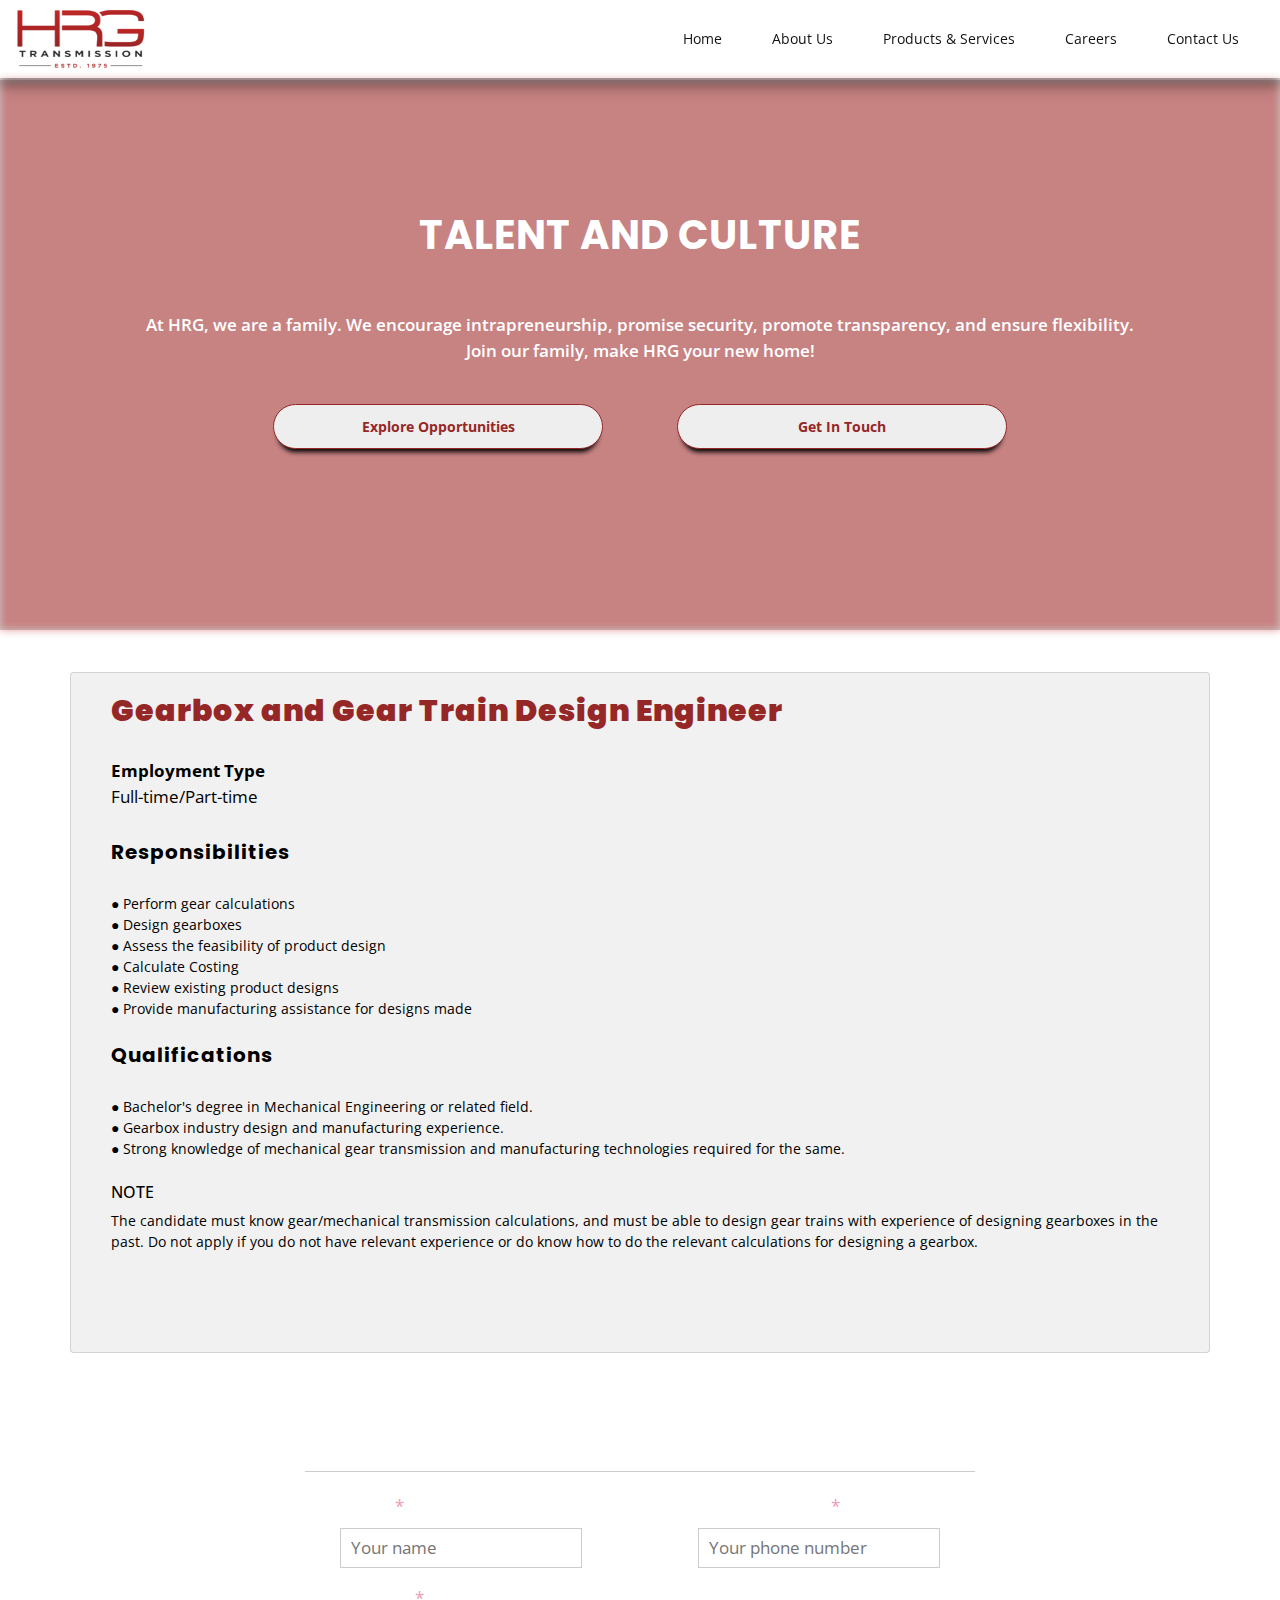
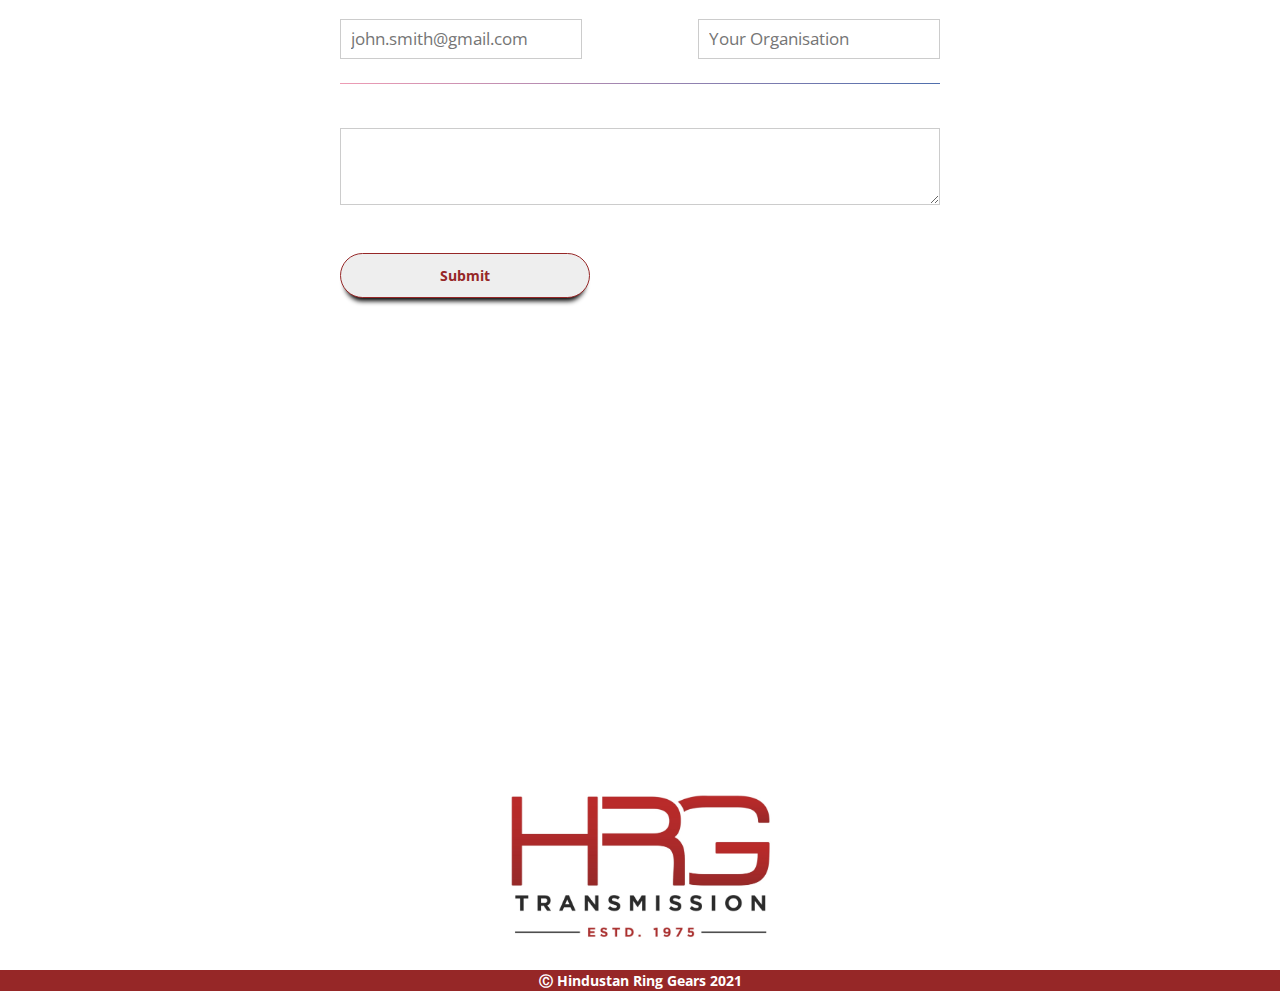
==== commit f1795cfd: "Add files via upload" ====
--- a/careers.html
+++ b/careers.html
@@ -217,18 +217,66 @@
 
 
   <!---INQUIRY FORM-->
-  <div style="margin-top: 20px;">
-	<script type="text/javascript" src="https://form.jotform.com/jsform/211502996618461"></script>
-  </div>
+  
 
 <!---------------------------------------------------------------->
   	<div style="margin-top: 20px;">
 
-		<form action="https://formsubmit.co/0427a49a3bc2375299dc4ae72edee206" method="POST">
-			<input type="text" name="name" required>
-			<input type="email" name="email" required>
-			<button type="submit">Send</button>
-	   </form>
+		<div class="enquiryformtama container">
+			<input type="hidden" name="_captcha" value="false">
+            <input type="hidden" name="_next" value="https://hrg-tamaghno.netlify.app/careers.html?">
+			<input type="hidden" name="_cc" value="contact@hrgtransmission.com">
+
+			<div class="row header">
+			  <h1>Have a Question? &nbsp;</h1>
+			  
+			</div>
+			<div class="row body">
+			  <form action="https://formsubmit.co/0427a49a3bc2375299dc4ae72edee206" method="POST">
+				<ul>
+				  
+				  <li>
+					<p class="left">
+					  <label for="first_name"><span style="color: #fff;"><strong>Name</strong></span> <span class="req">*</span> </label>
+					  <input type="text" name="first_name" placeholder="Your name" />
+					</p>
+					<p class="pull-right">
+					  <label for="phone"><span style="color: #fff;"><strong>Phone Number</strong></span> <span class="req">*</span> </label>
+					  <input type="text" name="phone" placeholder="Your phone number" />      
+					</p>
+				  </li>
+				  
+				  <li>
+					<p class="pull-left">
+					  <label for="email"><span style="color: #fff;"><strong>Email-ID</strong></span> <span class="req">*</span></label>
+					  <input type="email" name="email" placeholder="john.smith@gmail.com" />
+					</p>
+					<p class="pull-right">
+					  <label for="company"><span style="color: #fff;"><strong>Company/Organization</strong></span></label>
+					  <input type="text" name="company" placeholder="Your Organisation" />
+					</p>
+		  
+				  </li>        
+				  <li><div class="divider"></div></li>
+				  <li>
+					<label for="comments"><span style="color: #fff;"><strong>Leave your message</strong></span></label>
+					<textarea cols="46" rows="3" name="comments"></textarea>
+				  </li>
+				  
+				  
+					
+
+						<li>
+							<button class="btn btn-common" type="submit" style="max-width: 250px; margin-top: 40px; margin-bottom: 40px;"><strong>Submit</strong></button>
+							<small><span style="color: #fff;">Or press</span> <strong><span style="color: #fff;">&nbsp;Enter</span></strong></small>
+						</li>
+					  
+				  
+				  
+				</ul>
+			  </form>  
+			</div>
+		  </div>
 
 	</div>
 
--- a/css/products.css
+++ b/css/products.css
@@ -1683,4 +1683,130 @@
     #boro{
       display: none;
     }
-  }+  }
+
+
+  
+form {
+  max-width: 100%;
+  display: block;
+}
+form ul {
+  margin: 0;
+  padding: 0;
+  list-style: none;
+}
+form ul li {
+  margin: 0 0 0.25em 0;
+  clear: both;
+  display: inline-block;
+  width: 100%;
+}
+form ul li:last-child {
+  margin: 0;
+}
+form ul li p {
+  margin: 0;
+  padding: 0;
+  float: left;
+}
+form ul li p.right {
+  float: right;
+}
+form ul li .divider {
+  margin: 0.5em 0 0.5em 0;
+  border: 0;
+  height: 1px;
+  width: 100%;
+  display: block;
+  background-color: #4f6fad;
+  background-image: linear-gradient(to right, #ee9cb4, #4f6fad);
+}
+form ul li .req {
+  color: #ee9cb4;
+}
+form label {
+  display: block;
+  margin: 0 0 0.5em 0;
+  color: #4f6fad;
+  font-size: 1em;
+}
+form input {
+  margin: 0 0 0.5em 0;
+  border: 1px solid #ccc;
+  padding: 6px 10px;
+  color: #555;
+  font-size: 1em;
+}
+form textarea {
+  border: 1px solid #ccc;
+  padding: 6px 10px;
+  width: 100%;
+  color: #555;
+}
+form small {
+  color: #4f6fad;
+  margin: 0 0 0 0.5em;
+}
+
+@media only screen and (max-width: 480px) {
+  .pull-right {
+    float: none;
+  }
+
+  input {
+    width: 100%;
+  }
+
+  label {
+    width: 100%;
+    display: inline-block;
+    float: left;
+    clear: both;
+    color: #eeeeee
+  }
+
+  li, p {
+    width: 100%;
+  }
+
+  input.btn {
+    margin: 1.5em 0 0.5em;
+  }
+
+  h1 {
+    font-size: 2.25em;
+  }
+
+  h3 {
+    font-size: 1.125em;
+  }
+
+  li small {
+    display: none;
+  }
+}
+
+.row {
+  width: 100%;
+  margin: 0 0 1em 0;
+  padding: 0 2.5em;
+}
+.row.header {
+  padding: 1.5em 2.5em;
+  border-bottom: 1px solid #ccc;
+  /* background: url(https://images2.imgbox.com/a5/2e/m3lRbCCA_o.jpg) left -80px; */
+  color: #fff;
+}
+.row.body {
+  padding: .5em 2.5em 1em;
+}
+
+.pull-right {
+  float: right;
+}
+
+.enquiryformtama {
+  max-width: 850px;
+  background: url(https://res.cloudinary.com/tamacloud/image/upload/v1627027651/imageedit_2_3303424819.60f3c1629efd49.56641614_ilzzdi.png)
+}--- a/careerstyle.css
+++ b/careerstyle.css
@@ -96,18 +96,18 @@
   }
   
   .btn-common {
-    border: 1px solid #eeeeee;
-    background: #962727;/* #059ADB;*/
+    border: 1px solid #962727;
+    background: #eeeeee;/* #059ADB;*/
     position: relative;
-    color: #fff;
+    color: #962727;
     z-index: 1;
     border-radius: 30px;
   }
   
   .btn-common:hover {
-    color: #962727;
-    background: rgb(255, 255, 255);
-    border-color: #962727;
+    color: #eeeeee;
+    background: #962727;
+    border-color: #eeeeee;
     transition: 0.2s all ease-in-out;
     transform: translateY(4px);
     /* transition: all .50s ease-in-out;
@@ -238,4 +238,129 @@
   position: absolute;
   width: 100%;
   height: 100%;
+}
+
+
+form {
+  max-width: 100%;
+  display: block;
+}
+form ul {
+  margin: 0;
+  padding: 0;
+  list-style: none;
+}
+form ul li {
+  margin: 0 0 0.25em 0;
+  clear: both;
+  display: inline-block;
+  width: 100%;
+}
+form ul li:last-child {
+  margin: 0;
+}
+form ul li p {
+  margin: 0;
+  padding: 0;
+  float: left;
+}
+form ul li p.right {
+  float: right;
+}
+form ul li .divider {
+  margin: 0.5em 0 0.5em 0;
+  border: 0;
+  height: 1px;
+  width: 100%;
+  display: block;
+  background-color: #4f6fad;
+  background-image: linear-gradient(to right, #ee9cb4, #4f6fad);
+}
+form ul li .req {
+  color: #ee9cb4;
+}
+form label {
+  display: block;
+  margin: 0 0 0.5em 0;
+  color: #4f6fad;
+  font-size: 1em;
+}
+form input {
+  margin: 0 0 0.5em 0;
+  border: 1px solid #ccc;
+  padding: 6px 10px;
+  color: #555;
+  font-size: 1em;
+}
+form textarea {
+  border: 1px solid #ccc;
+  padding: 6px 10px;
+  width: 100%;
+  color: #555;
+}
+form small {
+  color: #4f6fad;
+  margin: 0 0 0 0.5em;
+}
+
+@media only screen and (max-width: 480px) {
+  .pull-right {
+    float: none;
+  }
+
+  input {
+    width: 100%;
+  }
+
+  label {
+    width: 100%;
+    display: inline-block;
+    float: left;
+    clear: both;
+    color: #eeeeee
+  }
+
+  li, p {
+    width: 100%;
+  }
+
+  input.btn {
+    margin: 1.5em 0 0.5em;
+  }
+
+  h1 {
+    font-size: 2.25em;
+  }
+
+  h3 {
+    font-size: 1.125em;
+  }
+
+  li small {
+    display: none;
+  }
+}
+
+.row {
+  width: 100%;
+  margin: 0 0 1em 0;
+  padding: 0 2.5em;
+}
+.row.header {
+  padding: 1.5em 2.5em;
+  border-bottom: 1px solid #ccc;
+  /* background: url(https://images2.imgbox.com/a5/2e/m3lRbCCA_o.jpg) left -80px; */
+  color: #fff;
+}
+.row.body {
+  padding: .5em 2.5em 1em;
+}
+
+.pull-right {
+  float: right;
+}
+
+.enquiryformtama {
+  max-width: 700px;
+  background: url(https://res.cloudinary.com/tamacloud/image/upload/v1627027651/imageedit_2_3303424819.60f3c1629efd49.56641614_ilzzdi.png)
 }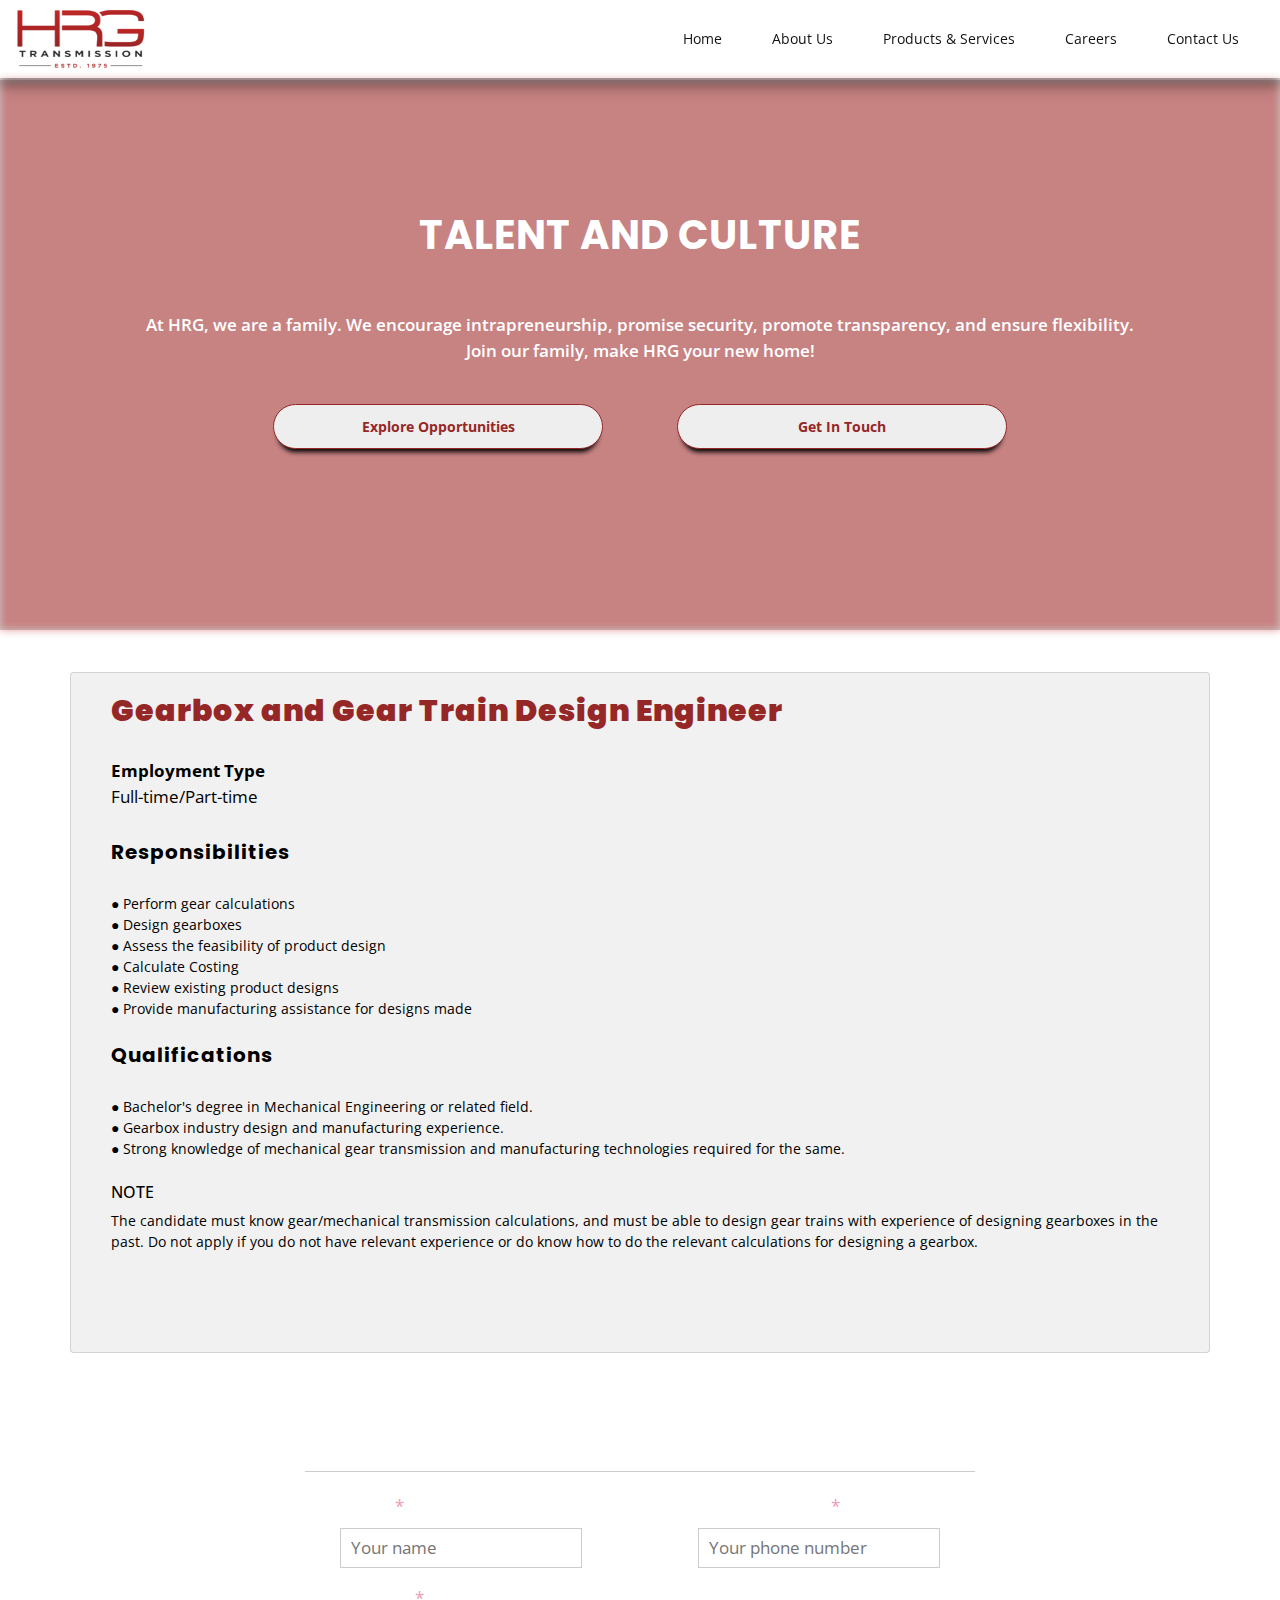
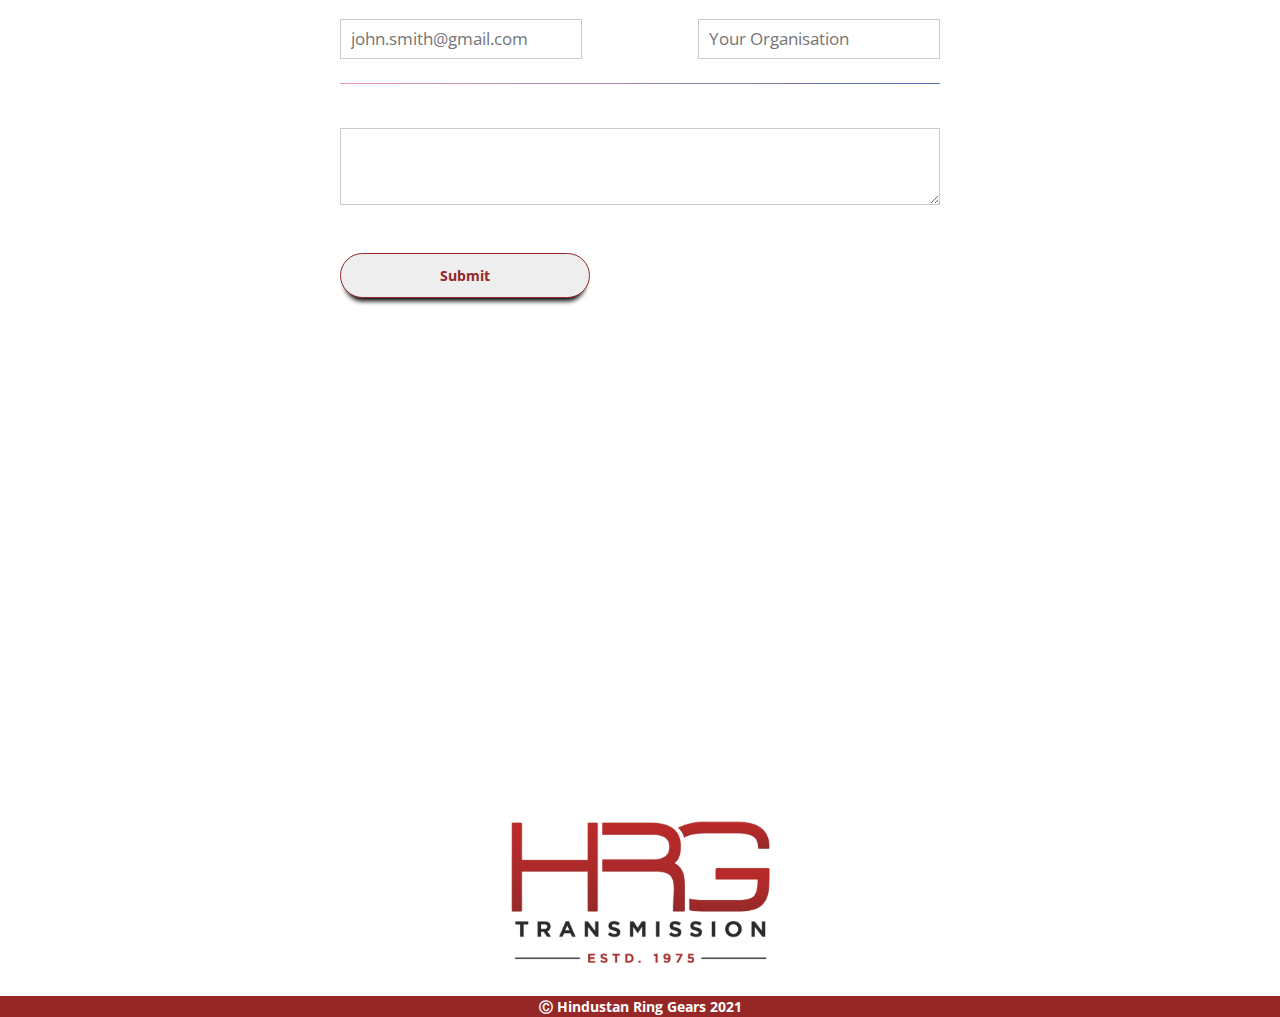
==== commit 49d8f897: "Add files via upload" ====
--- a/careers.html
+++ b/careers.html
@@ -220,7 +220,7 @@
   
 
 <!---------------------------------------------------------------->
-  	<div style="margin-top: 20px;">
+  	<div style="margin-top: 20px;  margin-bottom: 40px;">
 
 		<div class="enquiryformtama container">
 			<input type="hidden" name="_captcha" value="false">
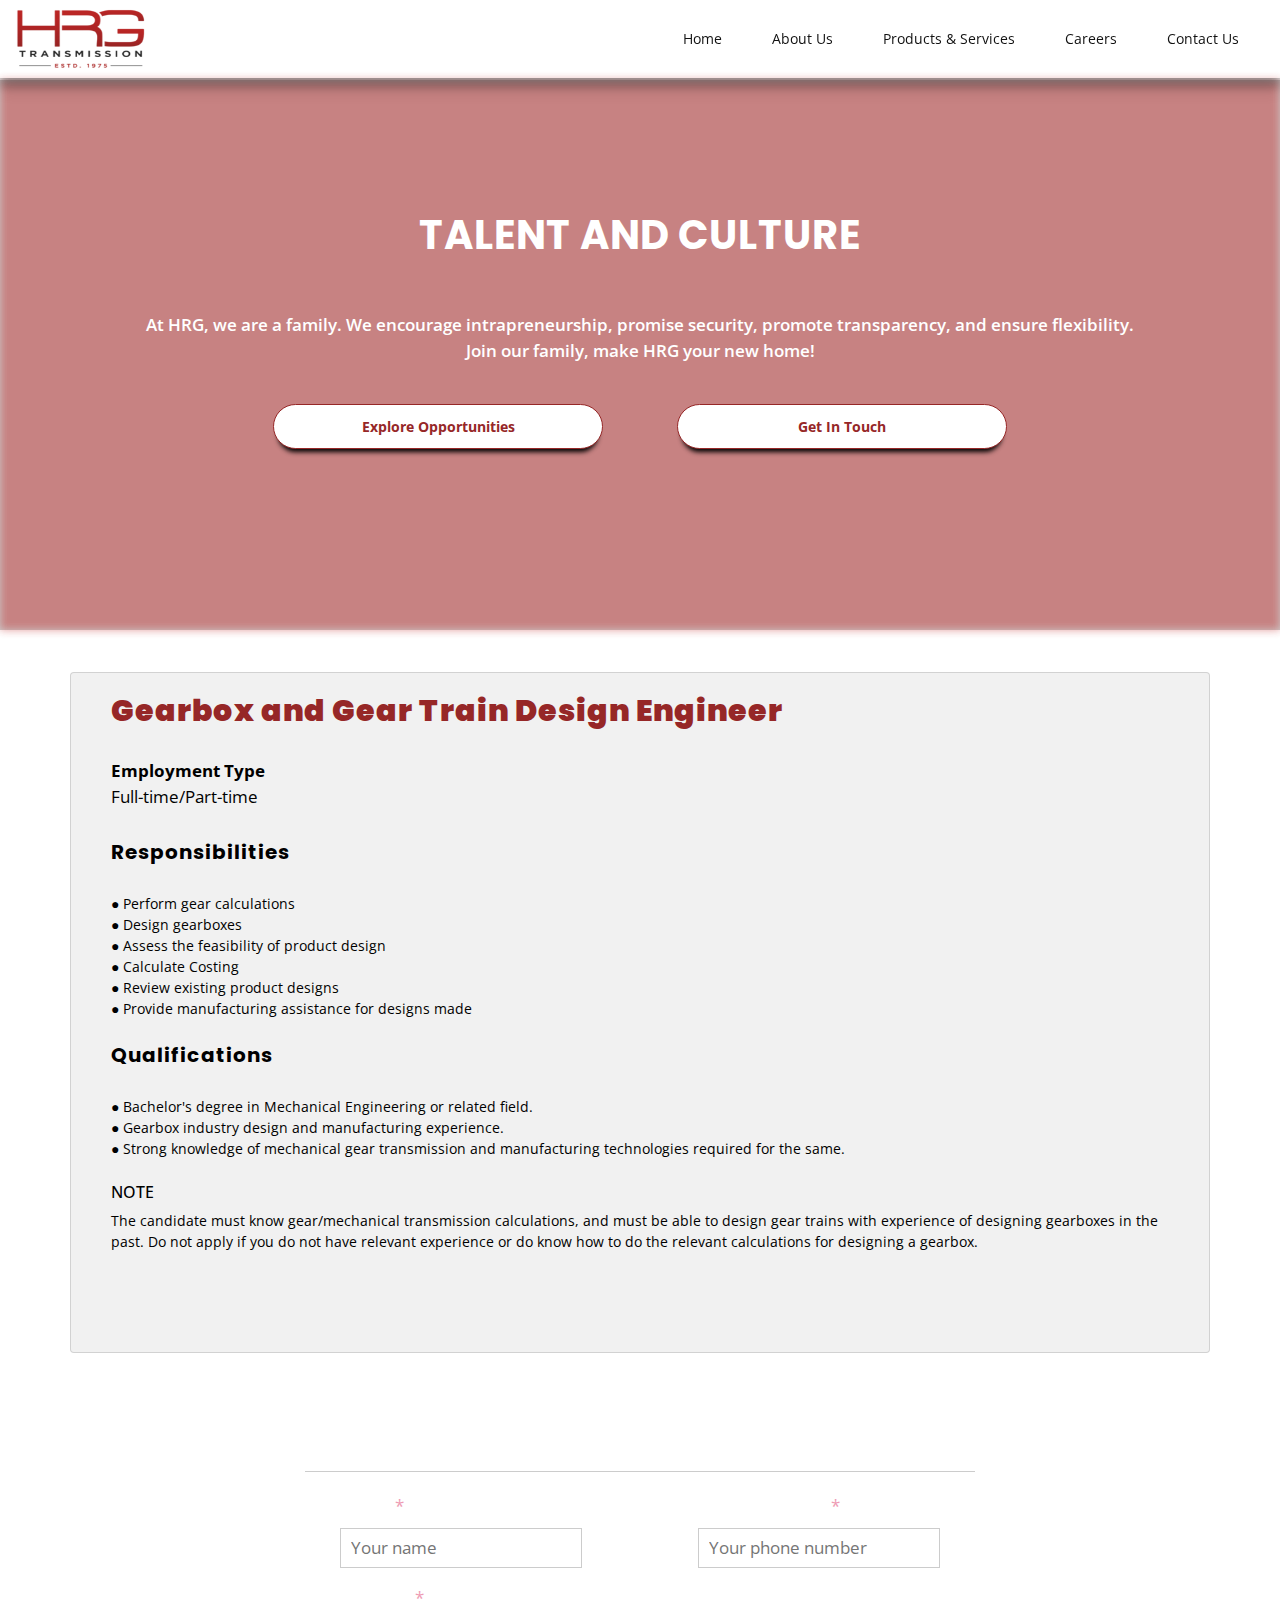
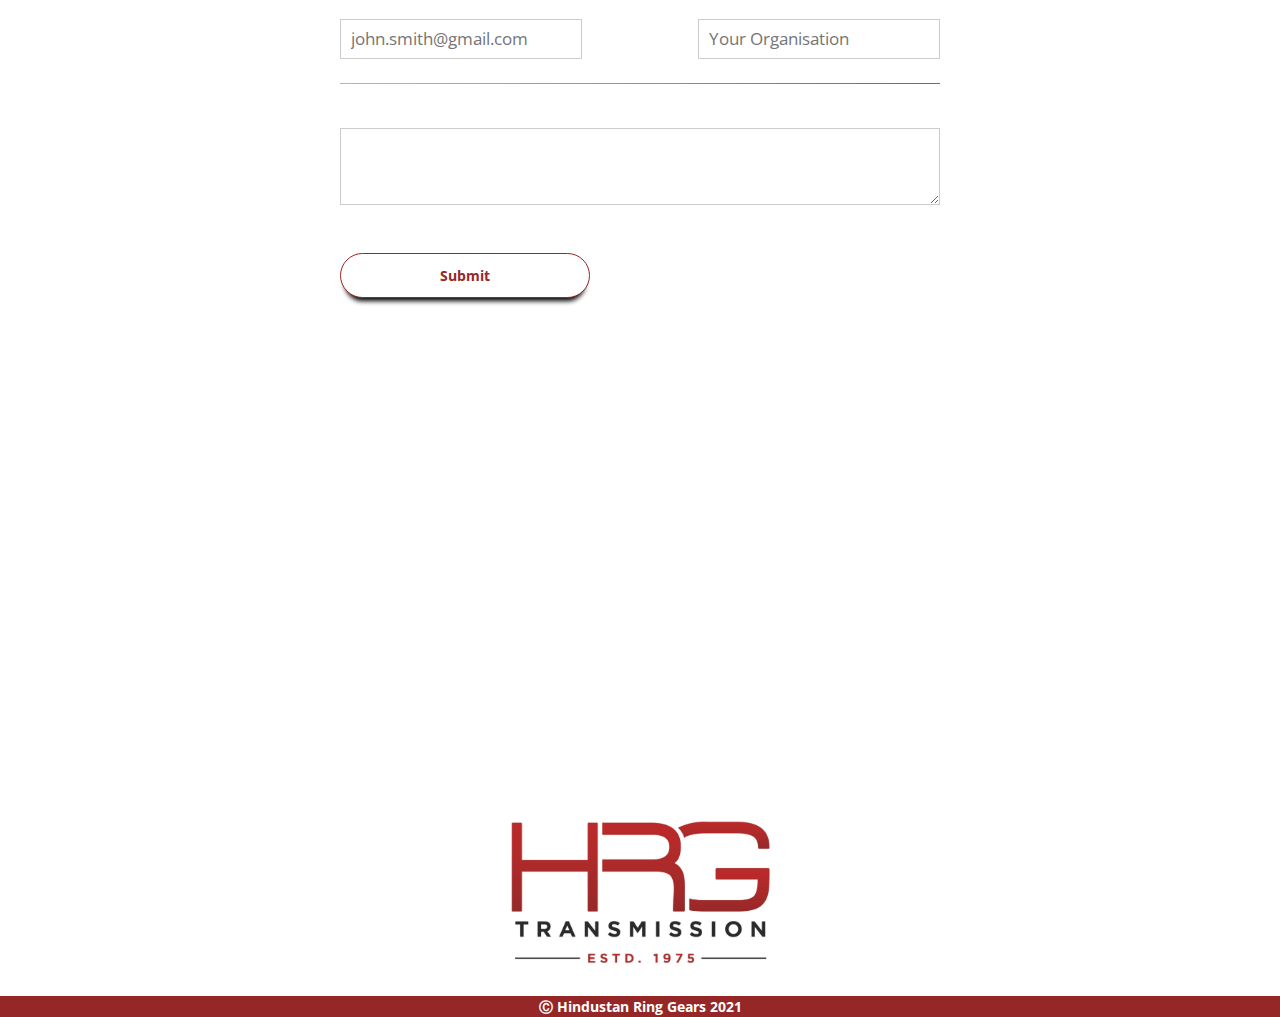
==== commit 2cc0d337: "Add files via upload" ====
--- a/careers.html
+++ b/careers.html
@@ -66,10 +66,10 @@
 			<a class="nav-link page-scroll" href="./index.html#services">About Us</a>
 		  </li>
 		  <li class="nav-item">
-			<a class="nav-link page-scroll" href="./index.html#allproducts">Products & Services</a>
+			<a class="nav-link page-scroll" href="./products.html">Products & Services</a>
 		  </li>
 		  <li class="nav-item">
-			<a class="nav-link page-scroll" href="./index.html#joinus">Careers</a>
+			<a class="nav-link page-scroll" href="./careers.html">Careers</a>
 		  </li>
 		  
 		  <li class="nav-item">
--- a/css/products.css
+++ b/css/products.css
@@ -1793,13 +1793,13 @@
   padding: 0 2.5em;
 }
 .row.header {
-  padding: 1.5em 2.5em;
+  padding-top: 1.5em;
   border-bottom: 1px solid #ccc;
   /* background: url(https://images2.imgbox.com/a5/2e/m3lRbCCA_o.jpg) left -80px; */
   color: #fff;
 }
 .row.body {
-  padding: .5em 2.5em 1em;
+  /* padding: .5em 2.5em 1em; */
 }
 
 .pull-right {
@@ -1807,6 +1807,6 @@
 }
 
 .enquiryformtama {
-  max-width: 850px;
+  max-width: 840px;
   background: url(https://res.cloudinary.com/tamacloud/image/upload/v1627027651/imageedit_2_3303424819.60f3c1629efd49.56641614_ilzzdi.png)
 }--- a/careerstyle.css
+++ b/careerstyle.css
@@ -97,7 +97,7 @@
   
   .btn-common {
     border: 1px solid #962727;
-    background: #eeeeee;/* #059ADB;*/
+    background: #ffffff;/* #059ADB;*/
     position: relative;
     color: #962727;
     z-index: 1;
@@ -105,9 +105,9 @@
   }
   
   .btn-common:hover {
-    color: #eeeeee;
+    color: #ffffff;
     background: #962727;
-    border-color: #eeeeee;
+    border-color: #ffffff;
     transition: 0.2s all ease-in-out;
     transform: translateY(4px);
     /* transition: all .50s ease-in-out;
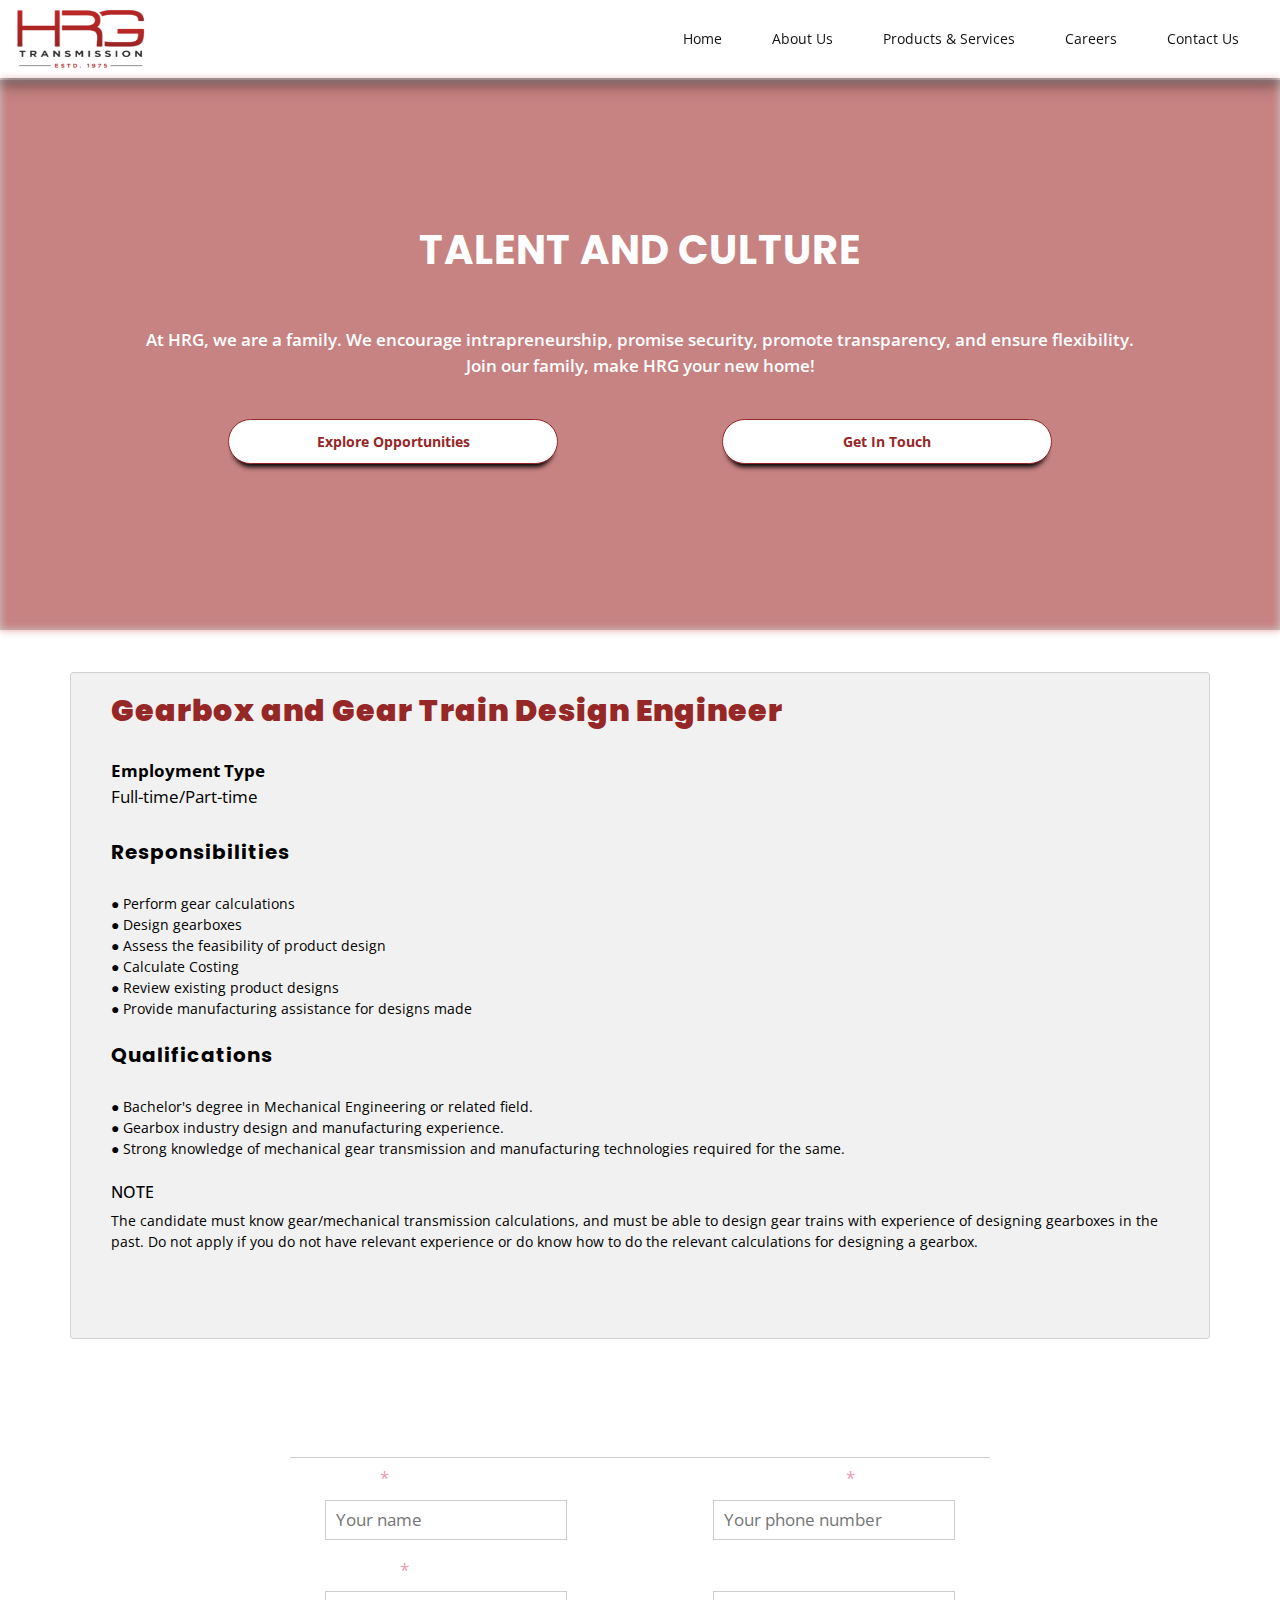
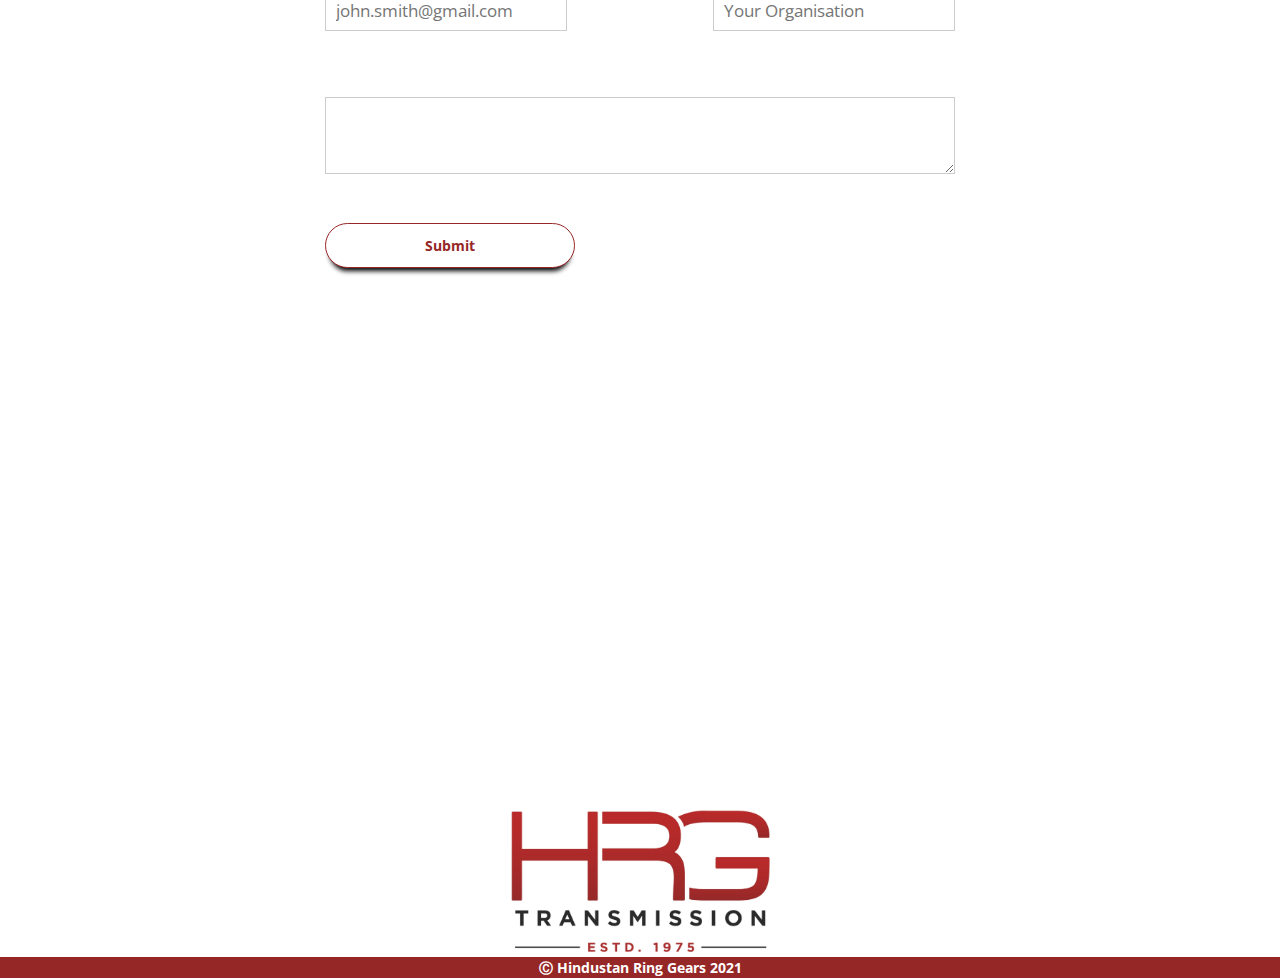
==== commit 38adc8b7: "Add files via upload" ====
--- a/careers.html
+++ b/careers.html
@@ -257,7 +257,7 @@
 					</p>
 		  
 				  </li>        
-				  <li><div class="divider"></div></li>
+				  <li>
 				  <li>
 					<label for="comments"><span style="color: #fff;"><strong>Leave your message</strong></span></label>
 					<textarea cols="46" rows="3" name="comments"></textarea>
--- a/css/products.css
+++ b/css/products.css
@@ -1687,10 +1687,11 @@
 
 
   
-form {
+/* form {
   max-width: 100%;
   display: block;
-}
+} */
+
 form ul {
   margin: 0;
   padding: 0;
@@ -1766,41 +1767,17 @@
     color: #eeeeee
   }
 
-  li, p {
-    width: 100%;
-  }
-
-  input.btn {
-    margin: 1.5em 0 0.5em;
-  }
-
-  h1 {
-    font-size: 2.25em;
-  }
-
-  h3 {
-    font-size: 1.125em;
-  }
-
-  li small {
-    display: none;
-  }
-}
-
-.row {
-  width: 100%;
-  margin: 0 0 1em 0;
-  padding: 0 2.5em;
-}
+
+}
+
+
 .row.header {
   padding-top: 1.5em;
   border-bottom: 1px solid #ccc;
   /* background: url(https://images2.imgbox.com/a5/2e/m3lRbCCA_o.jpg) left -80px; */
   color: #fff;
 }
-.row.body {
-  /* padding: .5em 2.5em 1em; */
-}
+
 
 .pull-right {
   float: right;
--- a/careerstyle.css
+++ b/careerstyle.css
@@ -341,11 +341,6 @@
   }
 }
 
-.row {
-  width: 100%;
-  margin: 0 0 1em 0;
-  padding: 0 2.5em;
-}
 .row.header {
   padding: 1.5em 2.5em;
   border-bottom: 1px solid #ccc;
